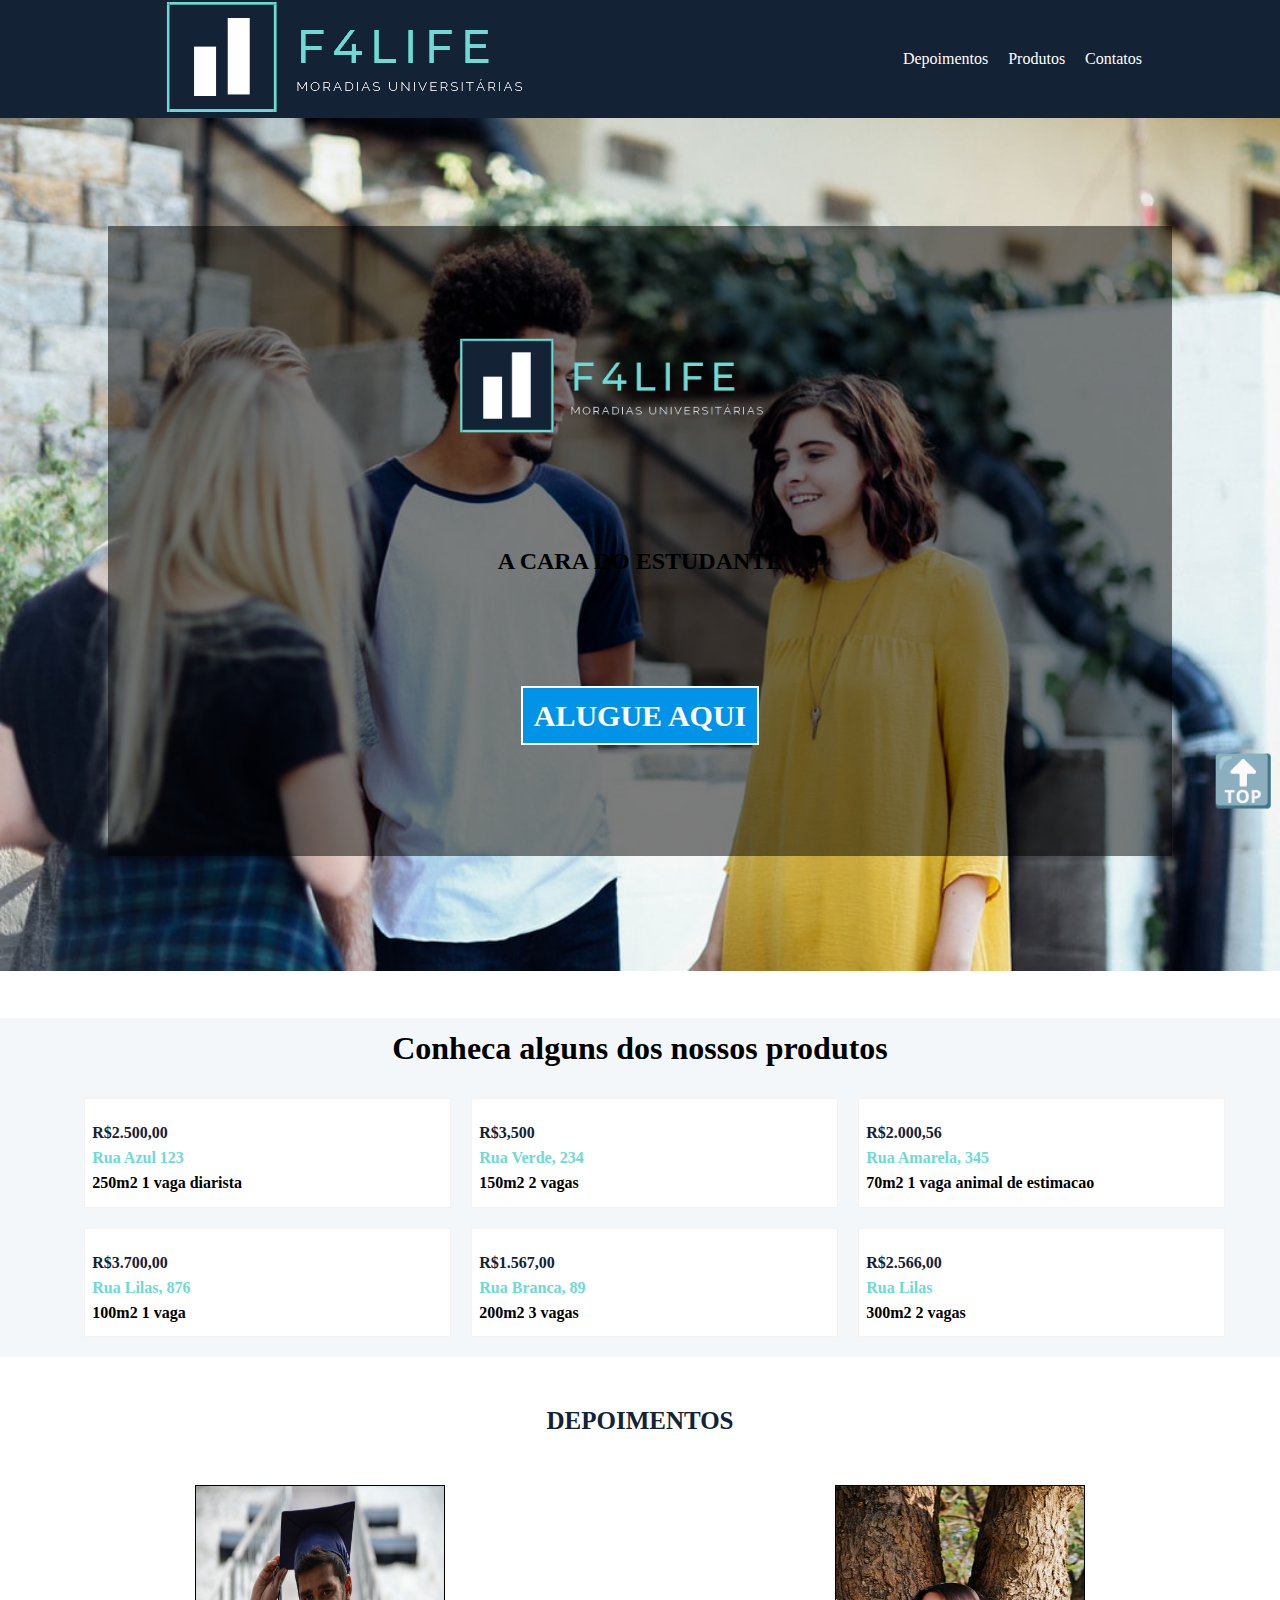
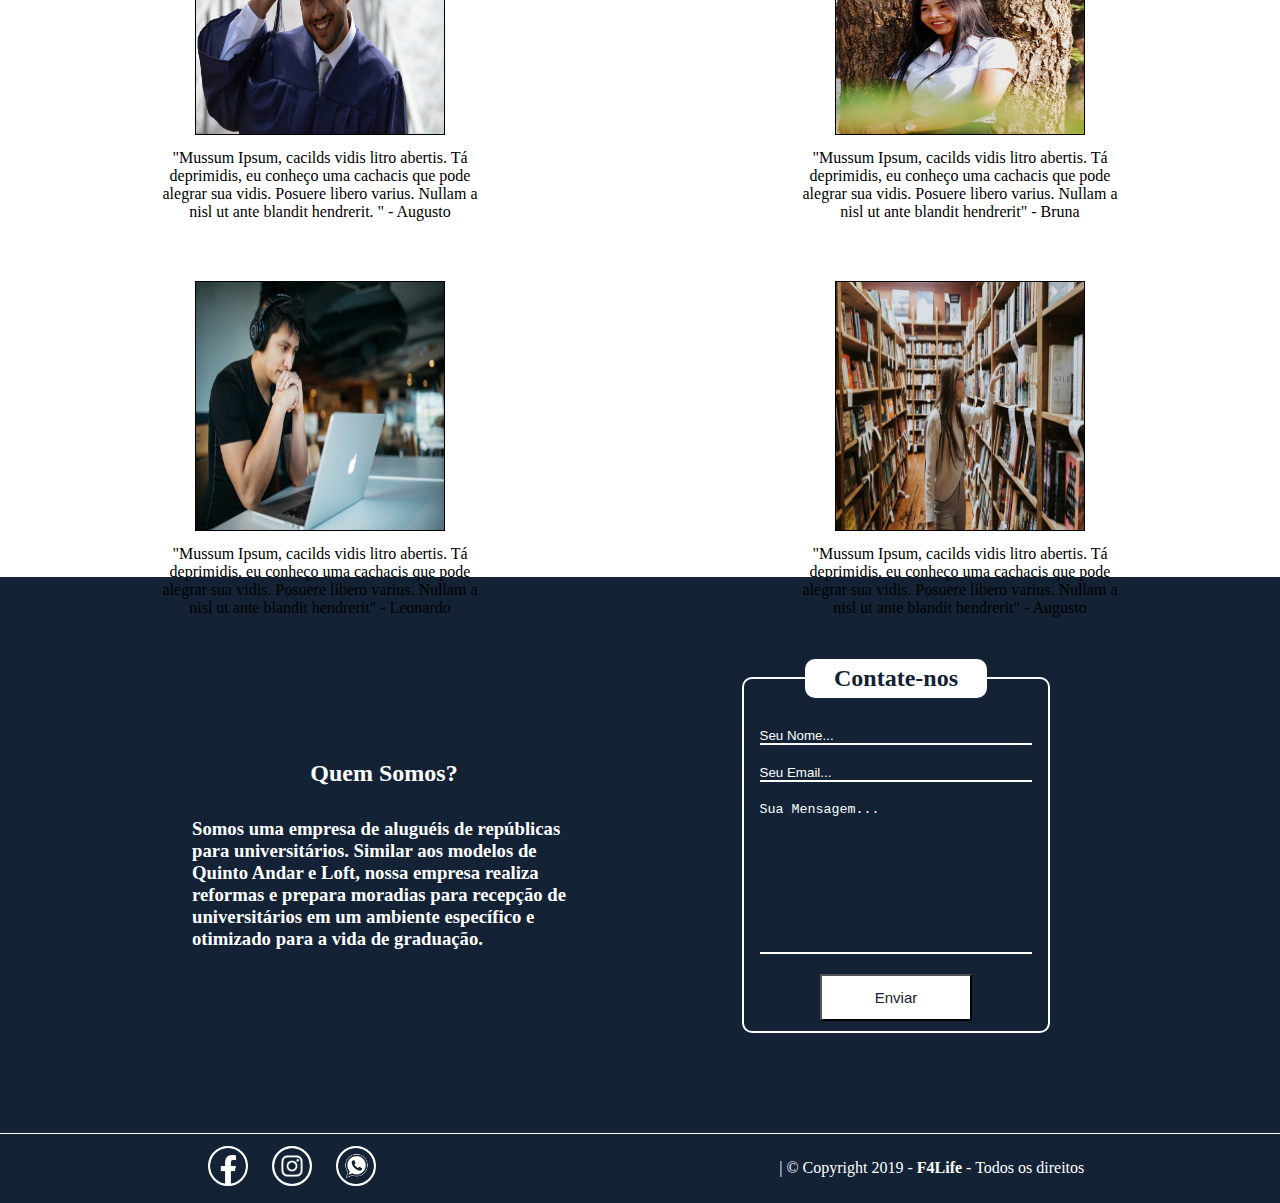
==== docs/index.html @ e47e23d2 "colocando no git pages" ====
<!DOCTYPE html>
<html lang="pt">
<head>
    <meta charset="UTF-8">
    <meta name="author" content="Augusto, Argeu, Leonardo">
    <meta name="viewport" content="width=device-width, initial-scale=1.0">
    <meta http-equiv="X-UA-Compatible" content="ie=edge">
    <link rel="stylesheet" href="style.css">
    <title>F4 Life</title>
    
</head>
<body>
    <div id="conteudo-total">
        <header>
            <nav>
                <div class="nav-logo">
                    <img src="assets/logotransparente.png" alt="">
                </div>
                <div class="nav-links">
                    <ul>
                        <li>
                            <a href="#cases-sucessos"> 
                                <p>
                                    Depoimentos
                                </p>
                            </a>
                        </li>
                        <li>
                            <a href="#produtos"> 
                                <p>
                                    Produtos
                                </p>
                            </a>
                        </li>
                        <li>
                            <a href="#contato-quemSomos"> 
                                <p>
                                    Contatos
                                </p>
                            </a>
                        </li>
                    </ul>
                </div>    
            </nav>
        </header>
        <section id="imagem-entrada">
            <div class="tela-inicial">
                <a href="/index.html">
                    <img src="assets/logotransparente.png" alt="logo" id="imgLogo">
                </a>
                <h2>A CARA DO ESTUDANTE</h2>
                <a href="/index.html" alt="button"><button class="botao-principal">alugue aqui</button></a>
            </div>
        </section>
        <main id="conteudo-main">

            <div class="wrap-produtos">
                <div id="produtos">
                    <div class="conheca-produtos">
                        <h1>
                            Conheca alguns dos nossos produtos
                        </h1>
                    </div>
                    <div class="wrap-locais">
                        <article class="container-locais">
                                <div class="img-container">
                                    <img src="https://images.unsplash.com/photo-1512917774080-9991f1c4c750?ixlib=rb-1.2.1&auto=format&fit=crop&w=600&q=80" alt="">
                                </div>
                                <div class="locais-descricao">
                                    <div class="locais-preco">
                                        <p>R$2.500,00 </p>
                                    </div>
                                    <div class="locais-endereco">
                                        <p>Rua Azul 123</p>
                                    </div>
                                    <div class="locais-detalhes">
                                        <p>250m2  1 vaga diarista</p>
                                    </div>
                                </div>
                        </article> 
                        <article class="container-locais">
                                <div class="img-container">
                                    <img src="https://images.unsplash.com/photo-1416331108676-a22ccb276e35?ixlib=rb-1.2.1&ixid=eyJhcHBfaWQiOjEyMDd9&auto=format&fit=crop&w=600&q=80" alt="">
                                </div>
                                <div class="locais-descricao">
                                    <div class="locais-preco">
                                        <p>R$3,500 </p>
                                    </div>
                                    <div class="locais-endereco">
                                        <p>Rua Verde, 234</p>
                                    </div>
                                    <div class="locais-detalhes">
                                        <p>150m2 2 vagas </p>
                                    </div>
                                </div>
                        </article>
                        <article class="container-locais">
                                <div class="img-container">
                                    <img src="https://images.unsplash.com/photo-1492889971304-ac16ab4a4a5a?ixlib=rb-1.2.1&auto=format&fit=crop&w=600&q=80" alt="">
                                </div>
                                <div class="locais-descricao">
                                    <div class="locais-preco">
                                        <p>R$2.000,56 </p>
                                    </div>
                                    <div class="locais-endereco">
                                        <p>Rua Amarela, 345</p>
                                    </div>
                                    <div class="locais-detalhes">
                                        <p>70m2 1 vaga animal de estimacao</p>
                                    </div>
                                </div>
                        </article>
                        <article class="container-locais">
                                <div class="img-container">
                                    <img src="https://images.unsplash.com/photo-1488316409850-d6f079bac8ba?ixlib=rb-1.2.1&ixid=eyJhcHBfaWQiOjEyMDd9&auto=format&fit=crop&w=600&q=80" alt="">
                                </div>
                                <div class="locais-descricao">
                                    <div class="locais-preco">
                                        <p>R$3.700,00 </p>
                                    </div>
                                    <div class="locais-endereco">
                                        <p>Rua Lilas, 876</p>
                                    </div>
                                    <div class="locais-detalhes">
                                        <p>100m2 1 vaga </p>
                                    </div>
                                </div>
                        </article>
                        <article class="container-locais">
                                <div class="img-container">
                                    <img src="https://images.unsplash.com/photo-1475855581690-80accde3ae2b?ixlib=rb-1.2.1&ixid=eyJhcHBfaWQiOjEyMDd9&auto=format&fit=crop&w=600&q=80" alt="">
                                </div>
                                <div class="locais-descricao">
                                    <div class="locais-preco">
                                        <p>R$1.567,00 </p>
                                    </div>
                                    <div class="locais-endereco">
                                        <p>Rua Branca, 89</p>
                                    </div>
                                    <div class="locais-detalhes">
                                        <p>200m2 3 vagas</p>
                                    </div>
                                </div>
                        </article>
                        <article class="container-locais">
                                <div class="img-container">
                                    <img src="https://images.unsplash.com/photo-1434082033009-b81d41d32e1c?ixlib=rb-1.2.1&ixid=eyJhcHBfaWQiOjEyMDd9&auto=format&fit=crop&w=600&q=80" alt="">
                                </div>
                                <div class="locais-descricao">
                                    <div class="locais-preco">
                                        <p>R$2.566,00 </p>
                                    </div>
                                    <div class="locais-endereco">
                                        <p>Rua Lilas</p>
                                    </div>
                                    <div class="locais-detalhes">
                                        <p>300m2 2 vagas </p>
                                    </div>
                                </div>
                        </article>     
                    </div>
                </div>
        </div>
            <div id="cases-sucessos">

            <div class="cases-em-geral">
                <h3 id="tituloCases">depoimentos</h3>
                <div class="cases-sucessos">
                    <div class="card-image">
                        <img class="cases" src="/assets/estudante-1.jpg" alt="case"></img>
                        <p>"Mussum Ipsum, cacilds vidis litro abertis. Tá deprimidis, eu conheço uma cachacis que pode alegrar sua vidis. Posuere libero varius. Nullam a nisl ut ante blandit hendrerit. " - Augusto</p>
                    </div>
                    <div class="card-image">
                        <img class="cases" src="/assets/estudante-2.jpg" alt="case"></img>
                        <p>"Mussum Ipsum, cacilds vidis litro abertis. Tá deprimidis, eu conheço uma cachacis que pode alegrar sua vidis. Posuere libero varius. Nullam a nisl ut ante blandit hendrerit" - Bruna</p>
                    </div>
                    <div class="card-image">
                        <img class="cases" src="/assets/estudante-3.jpg" alt="case"></img>
                        <p>"Mussum Ipsum, cacilds vidis litro abertis. Tá deprimidis, eu conheço uma cachacis que pode alegrar sua vidis. Posuere libero varius. Nullam a nisl ut ante blandit hendrerit" - Leonardo</p>
                    </div>
                    <div class="card-image">
                        <img class="cases" src="/assets/estudante-4.jpg" alt="case"></img>
                        <p>"Mussum Ipsum, cacilds vidis litro abertis. Tá deprimidis, eu conheço uma cachacis que pode alegrar sua vidis. Posuere libero varius. Nullam a nisl ut ante blandit hendrerit" - Augusto</p>
                    </div>
                </div>
            </div>
            <div id="contato-quemSomos">
                <div class="quem-somos">
                    <h2>Quem Somos?</h2>
                    <h3>Somos uma empresa de aluguéis de repúblicas para universitários. Similar aos modelos de Quinto Andar e Loft, nossa empresa realiza reformas e prepara moradias para recepção de universitários em um ambiente específico e otimizado para a vida de graduação.</h3>
                </div>
                <div class="contato">

                    <form action="#">  
                        <h2>Contate-nos</h2>     
                        <input type="text" name="nome" placeholder="Seu Nome..." required>
                        <input type="email" name="email" placeholder="Seu Email..." required>
                        <textarea name="mensagem" cols="30" rows="10" placeholder="Sua Mensagem..."></textarea>
                        <button class="botao-form" value="Submit">Enviar</button>
                    </form>
                </div>
            </div>
        </main>
        <footer>
            <div class="footer-rede">
                <a href="fb.com"><img src="assets/fb.png" alt="icone fb" class="icone-rede"></a>
                <a href="instagram.com"><img src="assets/instagram.png" alt="icone insta" class="icone-rede"></a>
                <a href="https://api.whatsapp.com/send?phone=5524998169141&text=Estou precisando, entre em contato comigo, por favor!"><img src="assets/whats.png" alt="icone whats" class="icone-rede"></a>
            </div>
            <p>| © Copyright 2019 - <a id="desenvolvedora-footer" href="#"> F4Life</a> - Todos os direitos</p>
        </footer>
        <a href="#"><span id="up">🔝</span></a>
    </div>    
</body>
</html>
---- docs/style.css ----
*{
    margin: 0;
    padding: 0;
    box-sizing: border-box;
}

#conteudo-total{
    display: flex;
    flex-direction: column;
}

.tela-inicial {
    background: rgb(0, 0, 0, 0.5);
    height: 70%;
    display: flex;
    flex-direction: column;
    justify-content: space-evenly;
    margin: 12vh;
}

#imagem-entrada{
    height: 100vh;
    background-image: url(/assets/background-img-universitários.jpg);
    background-repeat: no-repeat;
    background-size: 100%;
    text-align: center;
}

#imgLogo {
    width: 40%;
}

.cases-em-geral h3{
    color: rgb(19, 34, 53);
    text-decoration: none;
    font-family: "Open Sans", serif;    
    font-size: 25px;
}

.botao-principal {
    text-transform: uppercase;
    font-family: "Hammersmith One";    
    font-size: 30px;
    font-weight: 700;
    border: none;
    padding: 1%;
    cursor: pointer;
    display: inline-block;
    width: auto;
    height: auto;
    border: 2px solid white;
    background: #0093e7;
    color: white;
}

.cases-em-geral {
    background: white;
    height: 800px;
    
}

.cases-sucessos {
    display: grid;
    grid-template-columns: repeat(2, 1fr);
    grid-template-rows: repeat(2, 1fr);
    text-align: center;
    grid-row-gap: 60px;
}

#tituloCases {
    text-transform: uppercase;
    font-family: "montserrat";    
    font-size: 25px;
    font-weight: 700;
    text-align: center;
    margin: 20px;
    padding-top: 30px;
    padding-bottom: 30px;

}

.cases {
    height: 250px;
    width: 250px;
    border: 1px solid black;
}

.card-image p {
    margin-right: 25%;
    margin-left: 25%;
    margin-top: 10px;
}
header{
    background-color: rgb(19, 34, 53);
    display: flex;
    position: sticky;
    top: 0;
    z-index: 1;
    justify-content: center;
}

footer{
    border-top: 1px white solid;
    height: 70px;
    background: white;
    display: flex;
    flex-wrap: wrap;
    background-color: rgb(19, 34, 53);
    align-items: center;
    color: white;
    justify-content: space-around;
}

.icone-rede{
    width: 40px;
    border-radius: 50%;
    border: 2px solid white;
    background: white;
}

.icone-rede:hover{
    background: rgb(121.6, 214.7, 212.1);
    border: rgb(121.6, 214.7, 212.1) 2px solid;
}

.footer-rede{
    width: 15%;
    display: flex;
    justify-content: space-around;
}

#desenvolvedora-footer{
    text-decoration:none;
    color: white;
    font-weight: bold;
}

#desenvolvedora-footer:hover{
    color: rgb(121.6, 214.7, 212.1);
}

nav {
    display: flex;
    justify-content: space-between;
    width: 80%;   
}

.nav-links {
    display: flex;
    align-items: center;
}

.nav-links ul {
    list-style-type: none;
    display: flex;
}

.nav-links li {
    padding: 10px;
    color: white; 
}

.nav-links a:link, .nav-links a:visited, .nav-links a:visited  {
    color: white;
    text-decoration: none;
}

.nav-links a:hover {
    color: #6DDAD3;
}

.nav-logo img{
    width: 100%;
}

#contato-quemSomos{
    display: flex;
    background: rgb(19, 34, 53);
    justify-content: space-evenly;
    flex-wrap: wrap;
    align-items: center;
}

.contato{
    margin: 100px 0;
    margin-right: 5vw;
    width: 30%;
    color: white;
    display: flex;
    justify-content: center;

}

.quem-somos{
    margin-left: 5vw;
    width: 30%;
    color: white;
    display: flex;
    flex-direction: column;
    height: 90%;
    align-items: center;
    justify-content: start;
}

.quem-somos h2{
    margin-bottom: 8%;
}

.contato form{
    width: 80%;
    border: 2px white solid;
    border-radius: 10px;
    display: flex;
    flex-direction: column;
    align-items: center;
}

.img-container {
    overflow: hidden;
}

.wrap-locais {
    display: grid;
    width: 100%;
    grid-template-columns: 33% 33% 33%;
    padding: 20px;
    gap: 20px;
}

.locais-descricao {
    padding: 2%;
    
}

.locais-descricao p {
    padding-bottom: 2%;
    font-weight: bold;
}
.conheca-produtos {
    padding: 1%;
}

.conheca-produtos h1{
    width: 150%;
}

#produtos {
    width: 90vw;
    display: flex;
    flex-wrap: wrap;
    justify-content: center;
}

::-webkit-input-placeholder {
    color: white;
 }
 
 :-moz-placeholder { /* Firefox 18- */
    color: white;  
 }
 
 ::-moz-placeholder {  /* Firefox 19+ */
    color: white;  
 }
 
 :-ms-input-placeholder {  
    color: white;  
 }

 .contato form input, .contato form textarea{
    background: rgb(19, 34, 53);
    border: none;
    border-bottom: 2px solid white;
    margin: 10px;
    color: white;
    width: 90%;
    resize: none;
}

.contato form input:focus, .contato form textarea:focus{
    border-bottom: 2px solid rgb(121.6, 214.7, 212.1);
}

form> h2{
    background: white;
    color: rgb(19, 34, 53);
    width: 60%;
    position: relative;
    top: -20px;
    padding: 2%;
    margin: 0 auto;
    text-align: center;
    border-radius: 10px; 
}

.botao-form{
    margin: 10px;
    background: white;
    padding: 1vw;
    width: 50%;
    color: rgb(19, 34, 53);
    font-size: 15px;
}

.botao-form:hover{
    box-shadow: 1px 2px 1px rgba(244, 244, 244, 0.4);
}

#up{
    position: fixed;
    bottom: 10%;
    right: 0.5%;
    font-size: 50px;
}

@media (max-width:500px){
     .contato{
        margin: 15% 0;
        min-width: 300px;
     }

     .quem-somos{
        min-width: 300px;
        margin-top: 10%;
     }

    #up{
        opacity: 0.5;
        font-size: 30px;
        bottom: 15%;
    }

    #imgLogo {
        width: 100%;
    }

    footer{
        flex-direction: column;
    }

    .icone-rede{
        margin: 5% 10px;
    }

    .wrap-locais{
        grid-template-columns: 100%;
    }
}
.wrap-produtos {
    display: flex;
    justify-content: center;
    background-color: #F3F7FA;
}
.locais-preco p {
    color: rgb(19, 34, 53);
}

.locais-endereco p {
    color: #6DDAD3;
}

.container-locais {
    background-color: white;
    border: 1px solid rgb(243, 243, 243);
}

.container-locais:hover {
    box-shadow: 1px 2px 1px rgba(0, 0, 0, 0.3);
}
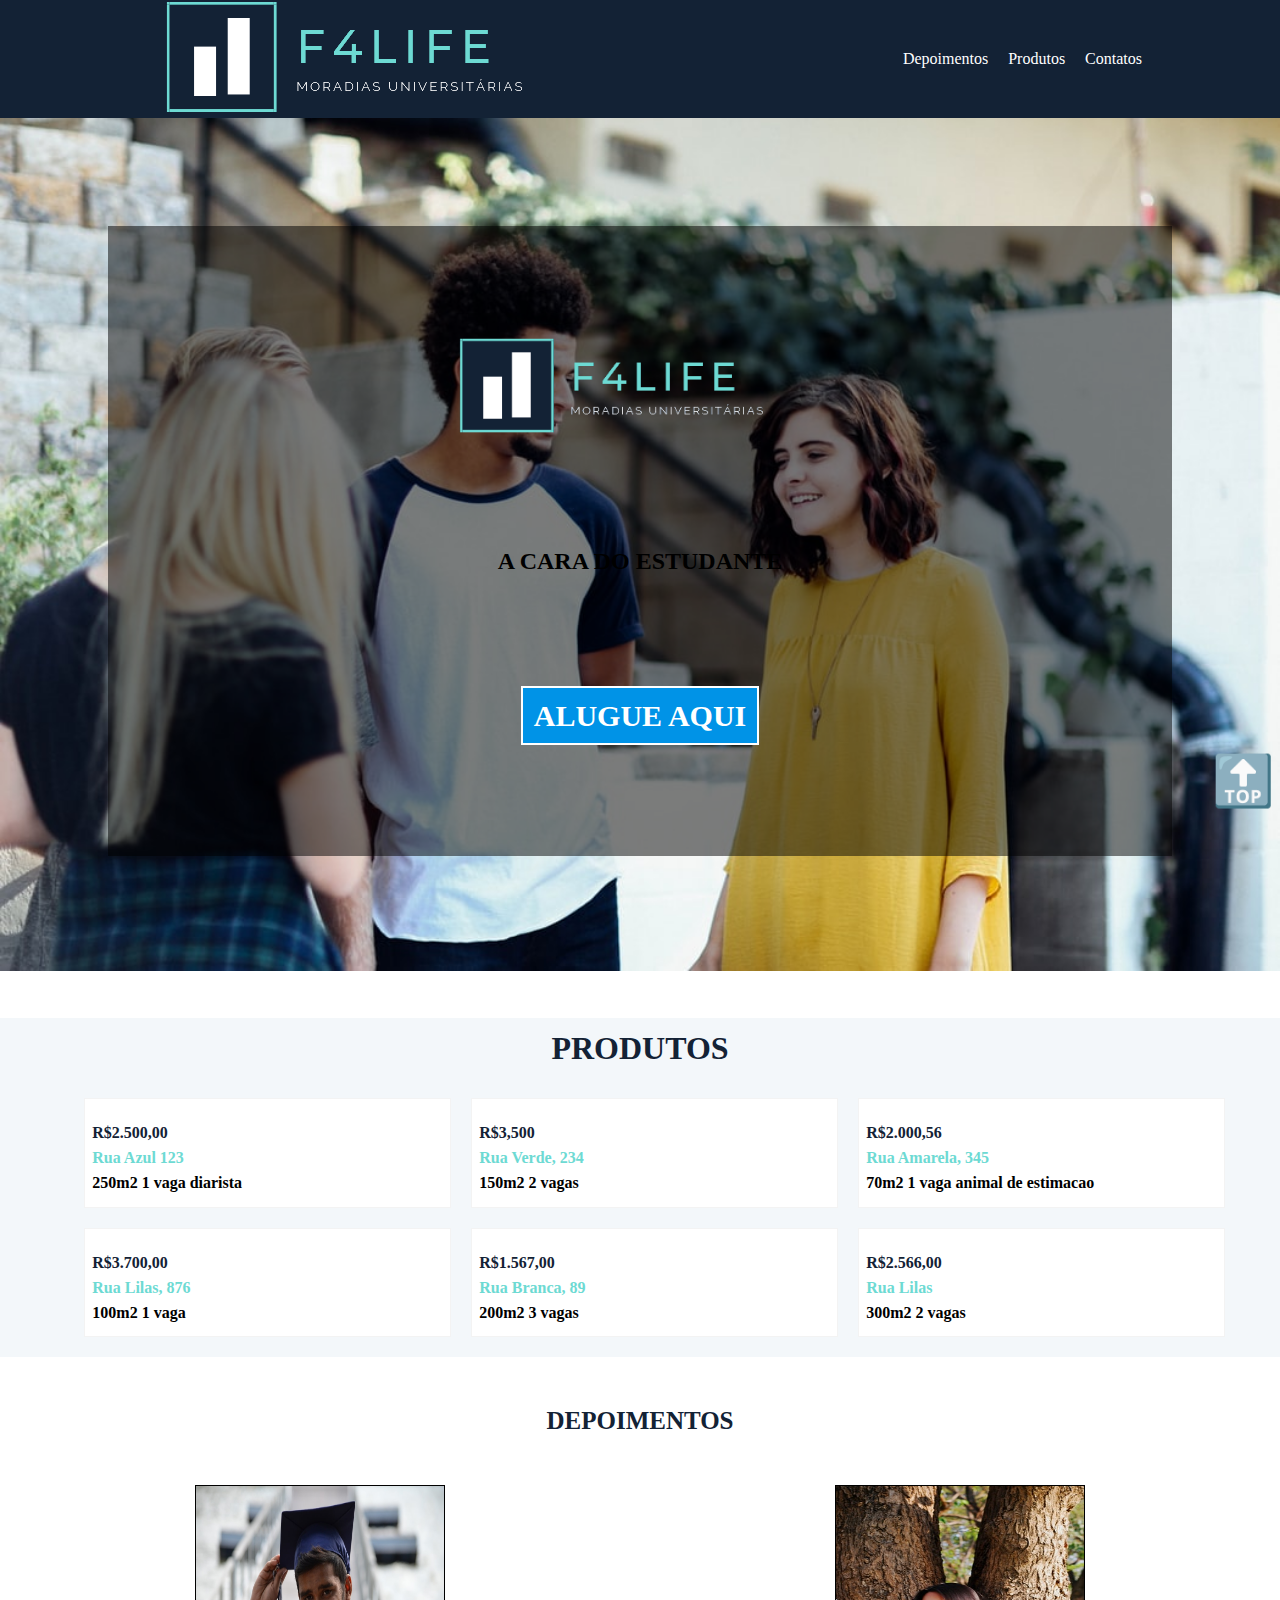
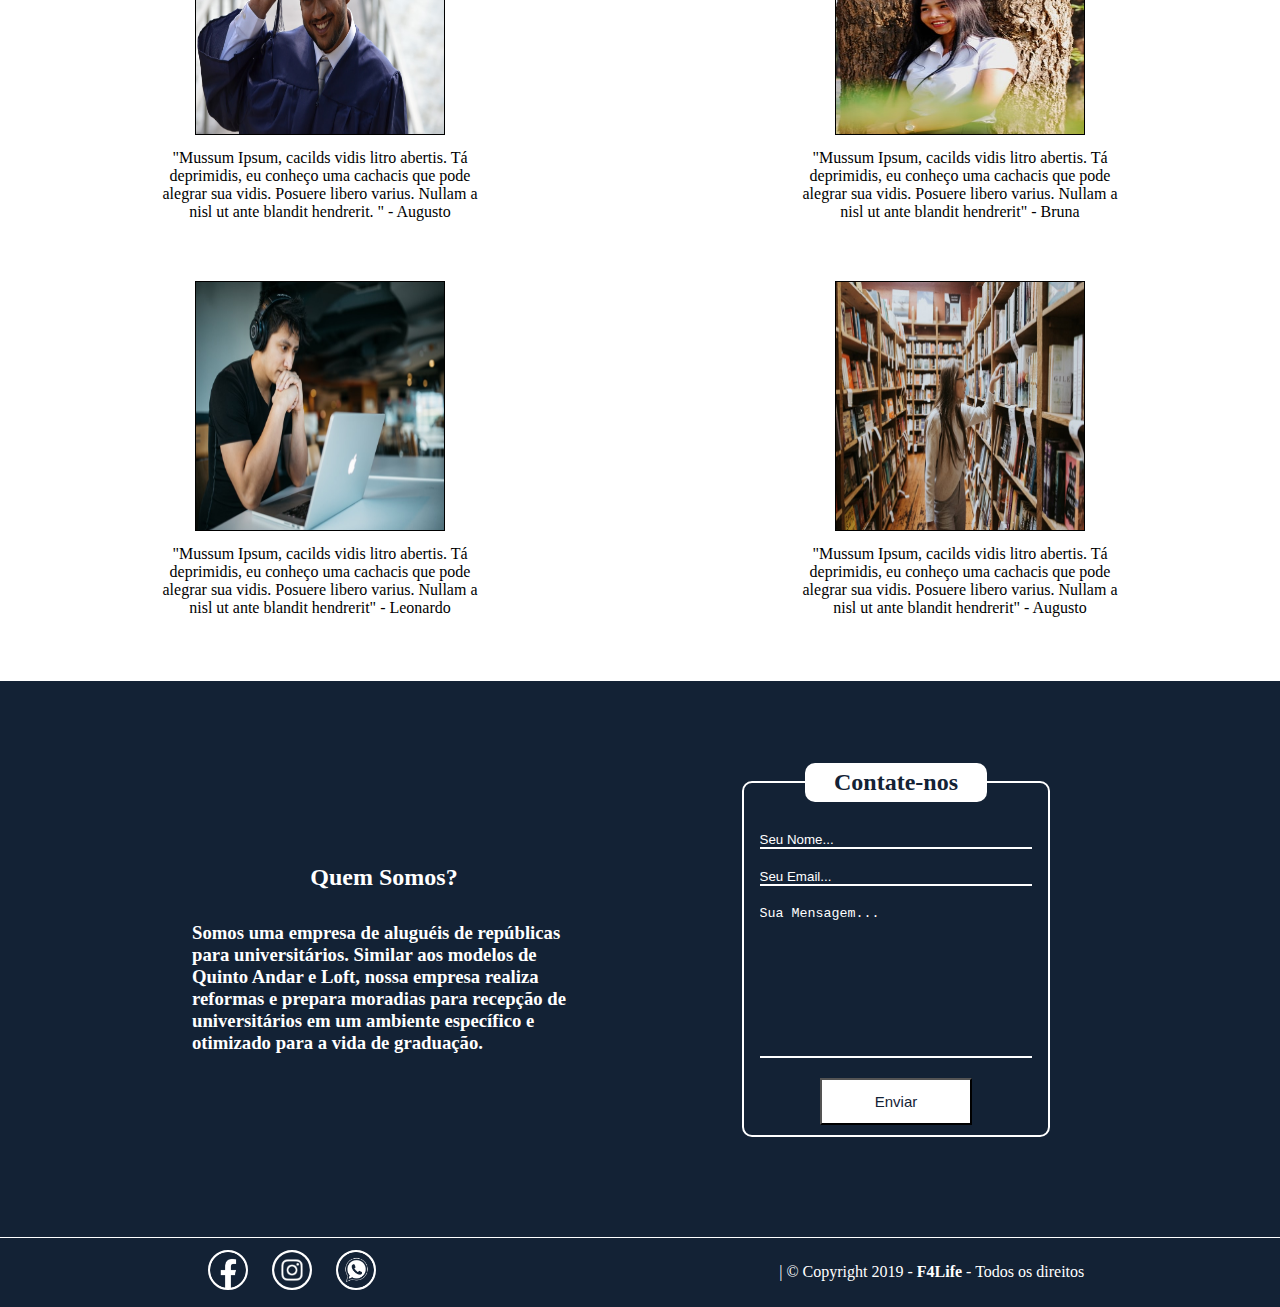
==== commit dde58223: "site finalizado e responsivo" ====
--- a/docs/index.html
+++ b/docs/index.html
@@ -57,9 +57,7 @@
             <div class="wrap-produtos">
                 <div id="produtos">
                     <div class="conheca-produtos">
-                        <h1>
-                            Conheca alguns dos nossos produtos
-                        </h1>
+                        <h1>PRODUTOS</h1>
                     </div>
                     <div class="wrap-locais">
                         <article class="container-locais">
@@ -167,19 +165,19 @@
                 <h3 id="tituloCases">depoimentos</h3>
                 <div class="cases-sucessos">
                     <div class="card-image">
-                        <img class="cases" src="/assets/estudante-1.jpg" alt="case"></img>
+                        <img class="cases" src="assets/estudante-1.jpg" alt="case">
                         <p>"Mussum Ipsum, cacilds vidis litro abertis. Tá deprimidis, eu conheço uma cachacis que pode alegrar sua vidis. Posuere libero varius. Nullam a nisl ut ante blandit hendrerit. " - Augusto</p>
                     </div>
                     <div class="card-image">
-                        <img class="cases" src="/assets/estudante-2.jpg" alt="case"></img>
+                        <img class="cases" src="assets/estudante-2.jpg" alt="case">
                         <p>"Mussum Ipsum, cacilds vidis litro abertis. Tá deprimidis, eu conheço uma cachacis que pode alegrar sua vidis. Posuere libero varius. Nullam a nisl ut ante blandit hendrerit" - Bruna</p>
                     </div>
                     <div class="card-image">
-                        <img class="cases" src="/assets/estudante-3.jpg" alt="case"></img>
+                        <img class="cases" src="assets/estudante-3.jpg" alt="case">
                         <p>"Mussum Ipsum, cacilds vidis litro abertis. Tá deprimidis, eu conheço uma cachacis que pode alegrar sua vidis. Posuere libero varius. Nullam a nisl ut ante blandit hendrerit" - Leonardo</p>
                     </div>
                     <div class="card-image">
-                        <img class="cases" src="/assets/estudante-4.jpg" alt="case"></img>
+                        <img class="cases" src="assets/estudante-4.jpg" alt="case">
                         <p>"Mussum Ipsum, cacilds vidis litro abertis. Tá deprimidis, eu conheço uma cachacis que pode alegrar sua vidis. Posuere libero varius. Nullam a nisl ut ante blandit hendrerit" - Augusto</p>
                     </div>
                 </div>
--- a/docs/style.css
+++ b/docs/style.css
@@ -19,8 +19,7 @@
 }
 
 #imagem-entrada{
-    height: 100vh;
-    background-image: url(/assets/background-img-universitários.jpg);
+    background-image: url(assets/background-img-universitários.jpg);
     background-repeat: no-repeat;
     background-size: 100%;
     text-align: center;
@@ -55,11 +54,10 @@
 
 .cases-em-geral {
     background: white;
-    height: 800px;
-    
 }
 
 .cases-sucessos {
+    margin-bottom: 5%;
     display: grid;
     grid-template-columns: repeat(2, 1fr);
     grid-template-rows: repeat(2, 1fr);
@@ -143,6 +141,7 @@
     display: flex;
     justify-content: space-between;
     width: 80%;   
+    flex-wrap: wrap;
 }
 
 .nav-links {
@@ -170,7 +169,7 @@
 }
 
 .nav-logo img{
-    width: 100%;
+    
 }
 
 #contato-quemSomos{
@@ -241,7 +240,7 @@
 }
 
 .conheca-produtos h1{
-    width: 150%;
+    color: rgb(19, 34, 53);
 }
 
 #produtos {
@@ -313,39 +312,6 @@
     font-size: 50px;
 }
 
-@media (max-width:500px){
-     .contato{
-        margin: 15% 0;
-        min-width: 300px;
-     }
-
-     .quem-somos{
-        min-width: 300px;
-        margin-top: 10%;
-     }
-
-    #up{
-        opacity: 0.5;
-        font-size: 30px;
-        bottom: 15%;
-    }
-
-    #imgLogo {
-        width: 100%;
-    }
-
-    footer{
-        flex-direction: column;
-    }
-
-    .icone-rede{
-        margin: 5% 10px;
-    }
-
-    .wrap-locais{
-        grid-template-columns: 100%;
-    }
-}
 .wrap-produtos {
     display: flex;
     justify-content: center;
@@ -367,3 +333,68 @@
 .container-locais:hover {
     box-shadow: 1px 2px 1px rgba(0, 0, 0, 0.3);
 }
+
+@media (min-width:1000px){
+    #imagem-entrada{
+        height: 100vh;
+    }
+}
+
+@media (max-width:500px){
+    .contato{
+       margin: 15% 0;
+       min-width: 300px;
+    }
+
+    .quem-somos{
+       min-width: 300px;
+       margin-top: 10%;
+    }
+
+   #up{
+       opacity: 0.5;
+       font-size: 30px;
+       bottom: 15%;
+   }
+
+   #imgLogo {
+       width: 100%;
+   }
+
+   footer{
+       flex-direction: column;
+   }
+
+   .icone-rede{
+       margin: 5% 10px;
+   }
+
+   .wrap-locais{
+       grid-template-columns: 100%;
+   }
+
+   .cases-sucessos{
+       grid-template-columns: 1fr;
+   }
+
+   .tela-inicial {
+    background: rgba(128, 27, 27, 0);
+    height: 10%;
+    display: flex;
+    flex-direction: column;
+    justify-content: space-evenly;
+    margin: 12%;
+    }
+
+    .tela-inicial h2 , .tela-inicial img{
+        display: none;
+    }
+
+    .nav-logo img{
+        width: 200px;
+    }
+    
+    .botao-principal{
+        margin-top:50%;
+    }
+}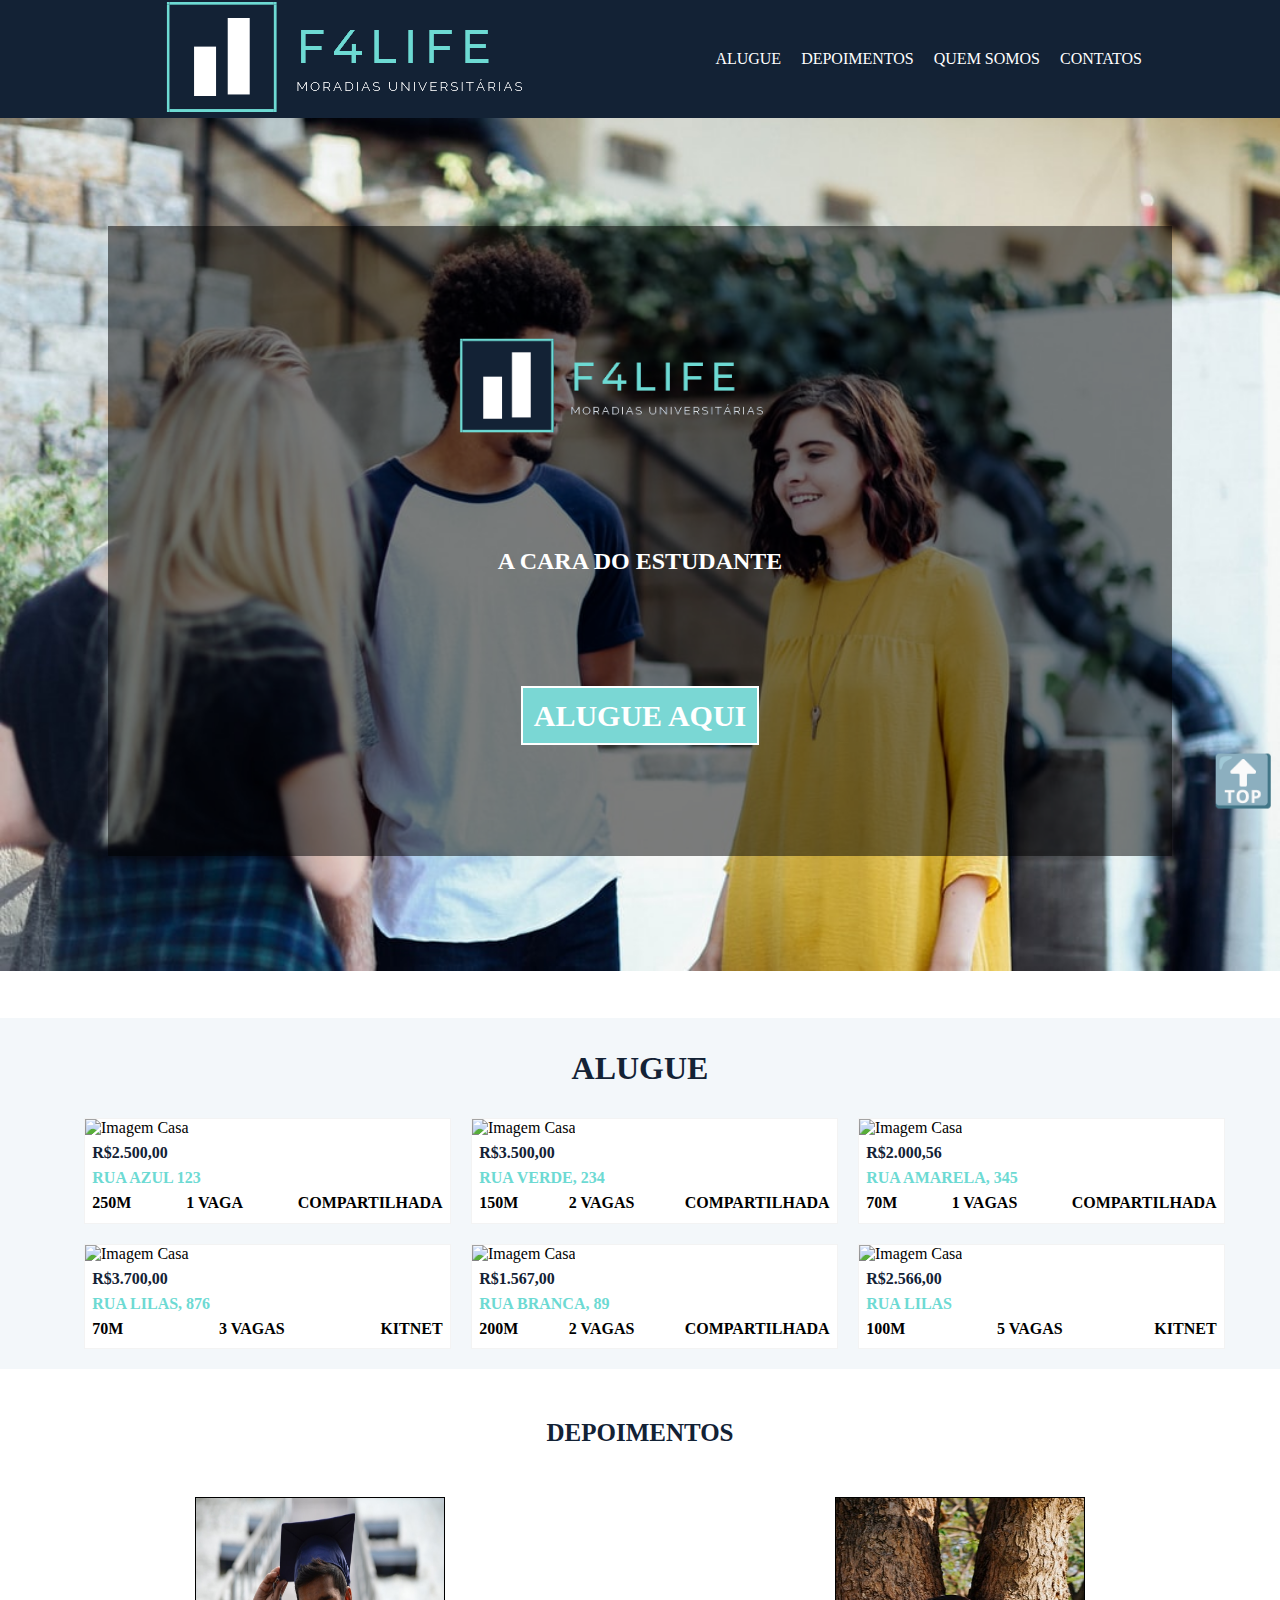
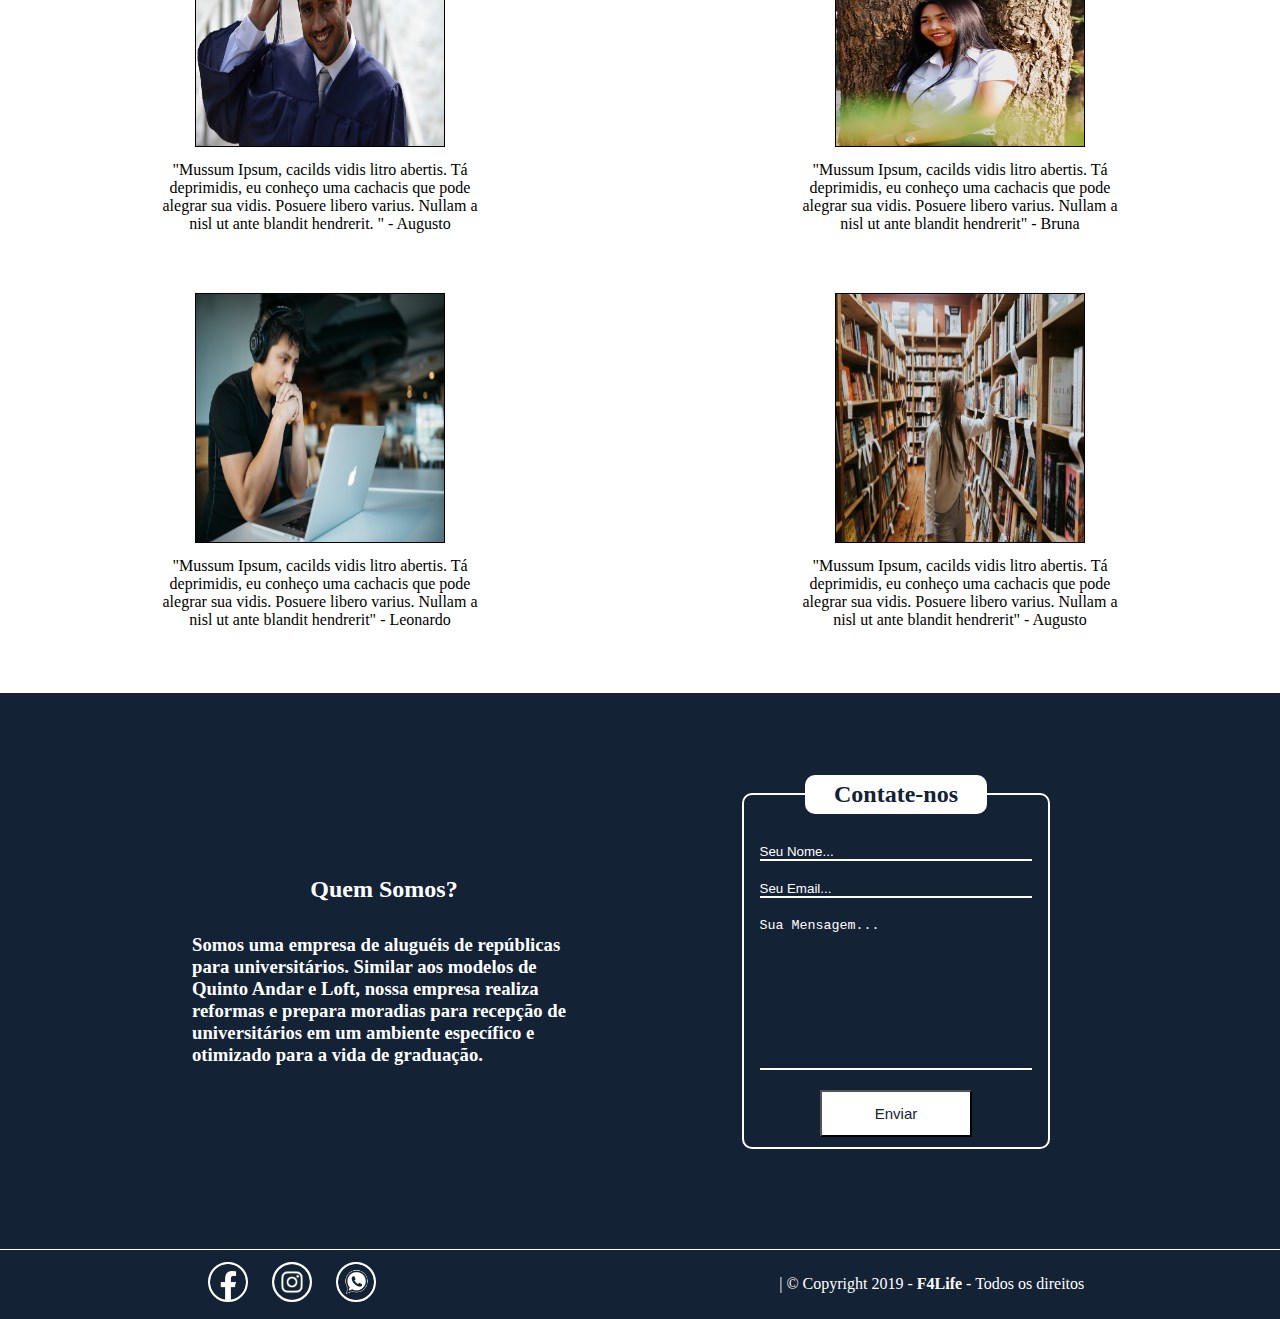
==== commit e1a6e4d2: "separei o css por areas comentadas e verifiquei a identacao" ====
--- a/docs/index.html
+++ b/docs/index.html
@@ -1,5 +1,5 @@
 <!DOCTYPE html>
-<html lang="pt">
+<html lang="pt-br">
 <head>
     <meta charset="UTF-8">
     <meta name="author" content="Augusto, Argeu, Leonardo">
@@ -7,18 +7,24 @@
     <meta http-equiv="X-UA-Compatible" content="ie=edge">
     <link rel="stylesheet" href="style.css">
     <title>F4 Life</title>
-    
 </head>
 <body>
     <div id="conteudo-total">
         <header>
             <nav>
                 <div class="nav-logo">
-                    <img src="assets/logotransparente.png" alt="">
+                    <a href="/docs/index.html"><img src="assets/logotransparente.png" alt=""></a>
                 </div>
                 <div class="nav-links">
                     <ul>
                         <li>
+                            <a href="#produtos"> 
+                                <p>
+                                    Alugue
+                                </p>
+                            </a>
+                        </li>
+                        <li>
                             <a href="#cases-sucessos"> 
                                 <p>
                                     Depoimentos
@@ -26,9 +32,9 @@
                             </a>
                         </li>
                         <li>
-                            <a href="#produtos"> 
-                                <p>
-                                    Produtos
+                            <a href="#contato-quemSomos"> 
+                                <p>
+                                    Quem Somos
                                 </p>
                             </a>
                         </li>
@@ -45,122 +51,168 @@
         </header>
         <section id="imagem-entrada">
             <div class="tela-inicial">
-                <a href="/index.html">
+                <a href="/docs/index.html">
                     <img src="assets/logotransparente.png" alt="logo" id="imgLogo">
                 </a>
                 <h2>A CARA DO ESTUDANTE</h2>
-                <a href="/index.html" alt="button"><button class="botao-principal">alugue aqui</button></a>
+                <a href="#produtos"><button class="botao-principal">alugue aqui</button></a>
             </div>
         </section>
         <main id="conteudo-main">
-
             <div class="wrap-produtos">
                 <div id="produtos">
                     <div class="conheca-produtos">
-                        <h1>PRODUTOS</h1>
+                        <h1>ALUGUE</h1>
                     </div>
                     <div class="wrap-locais">
                         <article class="container-locais">
-                                <div class="img-container">
-                                    <img src="https://images.unsplash.com/photo-1512917774080-9991f1c4c750?ixlib=rb-1.2.1&auto=format&fit=crop&w=600&q=80" alt="">
-                                </div>
-                                <div class="locais-descricao">
-                                    <div class="locais-preco">
-                                        <p>R$2.500,00 </p>
-                                    </div>
-                                    <div class="locais-endereco">
-                                        <p>Rua Azul 123</p>
-                                    </div>
-                                    <div class="locais-detalhes">
-                                        <p>250m2  1 vaga diarista</p>
-                                    </div>
-                                </div>
+                            <div class="img-container">
+                                <img src="https://images.unsplash.com/photo-1512917774080-9991f1c4c750?ixlib=rb-1.2.1&auto=format&fit=crop&w=600&q=80" alt="Imagem Casa">
+                            </div>
+                            <div class="locais-descricao">
+                                <div class="locais-preco">
+                                    <p>R$2.500,00 </p>
+                                </div>
+                                <div class="locais-endereco">
+                                    <p>Rua Azul 123</p>
+                                </div>
+                                <div class="locais-detalhes">
+                                    <div class="metragem">
+                                        <p>250m</p>
+                                    </div>
+                                    <div class="vagas">
+                                        <p>1 Vaga</p>
+                                    </div>
+                                    <div class="extras">
+                                        <p>compartilhada</p>
+                                    </div>
+                                </div>
+                            </div>
                         </article> 
                         <article class="container-locais">
-                                <div class="img-container">
-                                    <img src="https://images.unsplash.com/photo-1416331108676-a22ccb276e35?ixlib=rb-1.2.1&ixid=eyJhcHBfaWQiOjEyMDd9&auto=format&fit=crop&w=600&q=80" alt="">
-                                </div>
-                                <div class="locais-descricao">
-                                    <div class="locais-preco">
-                                        <p>R$3,500 </p>
-                                    </div>
-                                    <div class="locais-endereco">
-                                        <p>Rua Verde, 234</p>
-                                    </div>
-                                    <div class="locais-detalhes">
-                                        <p>150m2 2 vagas </p>
-                                    </div>
-                                </div>
-                        </article>
-                        <article class="container-locais">
-                                <div class="img-container">
-                                    <img src="https://images.unsplash.com/photo-1492889971304-ac16ab4a4a5a?ixlib=rb-1.2.1&auto=format&fit=crop&w=600&q=80" alt="">
-                                </div>
-                                <div class="locais-descricao">
-                                    <div class="locais-preco">
-                                        <p>R$2.000,56 </p>
-                                    </div>
-                                    <div class="locais-endereco">
-                                        <p>Rua Amarela, 345</p>
-                                    </div>
-                                    <div class="locais-detalhes">
-                                        <p>70m2 1 vaga animal de estimacao</p>
-                                    </div>
-                                </div>
-                        </article>
-                        <article class="container-locais">
-                                <div class="img-container">
-                                    <img src="https://images.unsplash.com/photo-1488316409850-d6f079bac8ba?ixlib=rb-1.2.1&ixid=eyJhcHBfaWQiOjEyMDd9&auto=format&fit=crop&w=600&q=80" alt="">
-                                </div>
-                                <div class="locais-descricao">
-                                    <div class="locais-preco">
-                                        <p>R$3.700,00 </p>
-                                    </div>
-                                    <div class="locais-endereco">
-                                        <p>Rua Lilas, 876</p>
-                                    </div>
-                                    <div class="locais-detalhes">
-                                        <p>100m2 1 vaga </p>
-                                    </div>
-                                </div>
-                        </article>
-                        <article class="container-locais">
-                                <div class="img-container">
-                                    <img src="https://images.unsplash.com/photo-1475855581690-80accde3ae2b?ixlib=rb-1.2.1&ixid=eyJhcHBfaWQiOjEyMDd9&auto=format&fit=crop&w=600&q=80" alt="">
-                                </div>
-                                <div class="locais-descricao">
-                                    <div class="locais-preco">
-                                        <p>R$1.567,00 </p>
-                                    </div>
-                                    <div class="locais-endereco">
-                                        <p>Rua Branca, 89</p>
-                                    </div>
-                                    <div class="locais-detalhes">
-                                        <p>200m2 3 vagas</p>
-                                    </div>
-                                </div>
-                        </article>
-                        <article class="container-locais">
-                                <div class="img-container">
-                                    <img src="https://images.unsplash.com/photo-1434082033009-b81d41d32e1c?ixlib=rb-1.2.1&ixid=eyJhcHBfaWQiOjEyMDd9&auto=format&fit=crop&w=600&q=80" alt="">
-                                </div>
-                                <div class="locais-descricao">
-                                    <div class="locais-preco">
-                                        <p>R$2.566,00 </p>
-                                    </div>
-                                    <div class="locais-endereco">
-                                        <p>Rua Lilas</p>
-                                    </div>
-                                    <div class="locais-detalhes">
-                                        <p>300m2 2 vagas </p>
-                                    </div>
-                                </div>
+                            <div class="img-container">
+                                <img src="https://images.unsplash.com/photo-1416331108676-a22ccb276e35?ixlib=rb-1.2.1&ixid=eyJhcHBfaWQiOjEyMDd9&auto=format&fit=crop&w=600&q=80" alt="Imagem Casa">
+                            </div>
+                            <div class="locais-descricao">
+                                <div class="locais-preco">
+                                    <p>R$3.500,00 </p>
+                                </div>
+                                <div class="locais-endereco">
+                                    <p>Rua Verde, 234</p>
+                                </div>
+                                <div class="locais-detalhes">
+                                    <div class="metragem">
+                                        <p>150m</p>
+                                    </div>
+                                    <div class="vagas">
+                                        <p>2 Vagas</p>
+                                    </div>
+                                    <div class="extras">
+                                        <p>compartilhada</p>
+                                    </div>
+                                </div>
+                            </div>
+                        </article>
+                        <article class="container-locais">
+                            <div class="img-container">
+                                <img src="https://images.unsplash.com/photo-1492889971304-ac16ab4a4a5a?ixlib=rb-1.2.1&auto=format&fit=crop&w=600&q=80" alt="Imagem Casa">
+                            </div>
+                            <div class="locais-descricao">
+                                <div class="locais-preco">
+                                    <p>R$2.000,56 </p>
+                                </div>
+                                <div class="locais-endereco">
+                                    <p>Rua Amarela, 345</p>
+                                </div>
+                                <div class="locais-detalhes">
+                                    <div class="metragem">
+                                        <p>70m</p>
+                                    </div>
+                                    <div class="vagas">
+                                        <p>1 Vagas</p>
+                                    </div>
+                                    <div class="extras">
+                                        <p>compartilhada</p>
+                                    </div>
+                                </div>
+                            </div>
+                        </article>
+                        <article class="container-locais">
+                            <div class="img-container">
+                                <img src="https://images.unsplash.com/photo-1488316409850-d6f079bac8ba?ixlib=rb-1.2.1&ixid=eyJhcHBfaWQiOjEyMDd9&auto=format&fit=crop&w=600&q=80" alt="Imagem Casa">
+                            </div>
+                            <div class="locais-descricao">
+                                <div class="locais-preco">
+                                    <p>R$3.700,00 </p>
+                                </div>
+                                <div class="locais-endereco">
+                                    <p>Rua Lilas, 876</p>
+                                </div>
+                                <div class="locais-detalhes">
+                                    <div class="metragem">
+                                        <p>70m</p>
+                                    </div>
+                                    <div class="vagas">
+                                        <p>3 Vagas</p>
+                                    </div>
+                                    <div class="extras">
+                                        <p>kitnet</p>
+                                    </div>
+                                </div>
+                            </div>
+                        </article>
+                        <article class="container-locais">
+                            <div class="img-container">
+                                <img src="https://images.unsplash.com/photo-1475855581690-80accde3ae2b?ixlib=rb-1.2.1&ixid=eyJhcHBfaWQiOjEyMDd9&auto=format&fit=crop&w=600&q=80" alt="Imagem Casa">
+                            </div>
+                            <div class="locais-descricao">
+                                <div class="locais-preco">
+                                    <p>R$1.567,00 </p>
+                                </div>
+                                <div class="locais-endereco">
+                                    <p>Rua Branca, 89</p>
+                                </div>
+                                <div class="locais-detalhes">
+                                    <div class="metragem">
+                                        <p>200m</p>
+                                    </div>
+                                    <div class="vagas">
+                                        <p>2 Vagas</p>
+                                    </div>
+                                    <div class="extras">
+                                        <p>compartilhada</p>
+                                    </div>
+                                </div>
+                            </div>
+                        </article>
+                        <article class="container-locais">
+                            <div class="img-container">
+                                <img src="https://images.unsplash.com/photo-1434082033009-b81d41d32e1c?ixlib=rb-1.2.1&ixid=eyJhcHBfaWQiOjEyMDd9&auto=format&fit=crop&w=600&q=80" alt="Imagem Casa">
+                            </div>
+                            <div class="locais-descricao">
+                                <div class="locais-preco">
+                                    <p>R$2.566,00 </p>
+                                </div>
+                                <div class="locais-endereco">
+                                    <p>Rua Lilas</p>
+                                </div>
+                                <div class="locais-detalhes">
+                                    <div class="metragem">
+                                        <p>100m</p>
+                                    </div>
+                                    <div class="vagas">
+                                        <p>5 Vagas</p>
+                                    </div>
+                                    <div class="extras">
+                                        <p>kitnet</p>
+                                    </div>
+                                </div>
+                            </div>
                         </article>     
                     </div>
                 </div>
-        </div>
+            </div>
             <div id="cases-sucessos">
-
             <div class="cases-em-geral">
                 <h3 id="tituloCases">depoimentos</h3>
                 <div class="cases-sucessos">
@@ -188,7 +240,6 @@
                     <h3>Somos uma empresa de aluguéis de repúblicas para universitários. Similar aos modelos de Quinto Andar e Loft, nossa empresa realiza reformas e prepara moradias para recepção de universitários em um ambiente específico e otimizado para a vida de graduação.</h3>
                 </div>
                 <div class="contato">
-
                     <form action="#">  
                         <h2>Contate-nos</h2>     
                         <input type="text" name="nome" placeholder="Seu Nome..." required>
@@ -201,8 +252,8 @@
         </main>
         <footer>
             <div class="footer-rede">
-                <a href="fb.com"><img src="assets/fb.png" alt="icone fb" class="icone-rede"></a>
-                <a href="instagram.com"><img src="assets/instagram.png" alt="icone insta" class="icone-rede"></a>
+                <a href="http://facebook.com"><img src="assets/fb.png" alt="icone fb" class="icone-rede"></a>
+                <a href="http://instagram.com"><img src="assets/instagram.png" alt="icone insta" class="icone-rede"></a>
                 <a href="https://api.whatsapp.com/send?phone=5524998169141&text=Estou precisando, entre em contato comigo, por favor!"><img src="assets/whats.png" alt="icone whats" class="icone-rede"></a>
             </div>
             <p>| © Copyright 2019 - <a id="desenvolvedora-footer" href="#"> F4Life</a> - Todos os direitos</p>
--- a/docs/style.css
+++ b/docs/style.css
@@ -1,14 +1,68 @@
+/* geral */
 *{
     margin: 0;
     padding: 0;
     box-sizing: border-box;
 }
 
-#conteudo-total{
+/* header */
+#imgLogo {
+    width: 40%;
+}
+
+header {
+    background-color: rgb(19, 34, 53);
+    display: flex;
+    position: sticky;
+    top: 0;
+    z-index: 1;
+    justify-content: center;
+}
+
+nav {
+    display: flex;
+    justify-content: space-between;
+    width: 80%;   
+    flex-wrap: wrap;
+}
+
+.nav-links {
+    display: flex;
+    align-items: center;
+}
+
+.nav-links ul {
+    list-style-type: none;
+    display: flex;
+}
+
+.nav-links li {
+    padding: 10px;
+    color: white; 
+}
+
+.nav-links a:link, .nav-links a:active, .nav-links a:visited {
+    color: white;
+    text-decoration: none;
+}
+
+.nav-links a:hover {
+    color: #6DDAD3;
+}
+
+#conteudo-total {
     display: flex;
     flex-direction: column;
 }
 
+#up{
+    position: fixed;
+    bottom: 10%;
+    right: 0.5%;
+    font-size: 50px;
+}
+
+/* tela inicial */
 .tela-inicial {
     background: rgb(0, 0, 0, 0.5);
     height: 70%;
@@ -18,22 +72,15 @@
     margin: 12vh;
 }
 
-#imagem-entrada{
+.tela-inicial h2 {
+    color: white;
+}
+
+#imagem-entrada {
     background-image: url(assets/background-img-universitários.jpg);
     background-repeat: no-repeat;
     background-size: 100%;
     text-align: center;
-}
-
-#imgLogo {
-    width: 40%;
-}
-
-.cases-em-geral h3{
-    color: rgb(19, 34, 53);
-    text-decoration: none;
-    font-family: "Open Sans", serif;    
-    font-size: 25px;
 }
 
 .botao-principal {
@@ -48,8 +95,87 @@
     width: auto;
     height: auto;
     border: 2px solid white;
-    background: #0093e7;
-    color: white;
+    background: rgb(121.6, 214.7, 212.1);
+    color: white;
+}
+
+/* produtos */
+.img-container {
+    overflow: hidden;
+}
+
+.wrap-locais {
+    display: grid;
+    width: 100%;
+    grid-template-columns: 33% 33% 33%;
+    padding: 20px;
+    gap: 20px;
+}
+
+.locais-descricao {
+    padding: 2%;
+}
+
+.locais-descricao p {
+    padding-bottom: 2%;
+    font-weight: bold;
+}
+
+.conheca-produtos {
+    padding: 1%;
+}
+
+.conheca-produtos h1 {
+    color: rgb(19, 34, 53);
+    margin-top: 20px;
+}
+
+li p, .locais-descricao p {
+    text-transform: uppercase;
+}
+
+#produtos {
+    width: 90vw;
+    display: flex;
+    flex-wrap: wrap;
+    justify-content: center;
+}
+
+.wrap-produtos {
+    display: flex;
+    justify-content: center;
+    background-color: #F3F7FA;
+}
+
+.locais-preco p {
+    color: rgb(19, 34, 53);
+}
+
+.locais-endereco p {
+    color: #6DDAD3;
+}
+
+.container-locais {
+    background-color: white;
+    border: 1px solid rgb(243, 243, 243);
+}
+
+.container-locais:hover {
+    box-shadow: 1px 2px 1px rgba(0, 0, 0, 0.3);
+    transform: translateY(-7px);
+}
+
+.locais-detalhes {
+    display: flex;
+    justify-content: space-between;
+}
+
+/* depoimentos */
+.cases-em-geral h3 {
+    color: rgb(19, 34, 53);
+    text-decoration: none;
+    font-family: "Open Sans", serif;    
+    font-size: 25px;
 }
 
 .cases-em-geral {
@@ -74,13 +200,13 @@
     margin: 20px;
     padding-top: 30px;
     padding-bottom: 30px;
-
 }
 
 .cases {
     height: 250px;
     width: 250px;
     border: 1px solid black;
+    text-align: justify;
 }
 
 .card-image p {
@@ -88,91 +214,9 @@
     margin-left: 25%;
     margin-top: 10px;
 }
-header{
-    background-color: rgb(19, 34, 53);
-    display: flex;
-    position: sticky;
-    top: 0;
-    z-index: 1;
-    justify-content: center;
-}
-
-footer{
-    border-top: 1px white solid;
-    height: 70px;
-    background: white;
-    display: flex;
-    flex-wrap: wrap;
-    background-color: rgb(19, 34, 53);
-    align-items: center;
-    color: white;
-    justify-content: space-around;
-}
-
-.icone-rede{
-    width: 40px;
-    border-radius: 50%;
-    border: 2px solid white;
-    background: white;
-}
-
-.icone-rede:hover{
-    background: rgb(121.6, 214.7, 212.1);
-    border: rgb(121.6, 214.7, 212.1) 2px solid;
-}
-
-.footer-rede{
-    width: 15%;
-    display: flex;
-    justify-content: space-around;
-}
-
-#desenvolvedora-footer{
-    text-decoration:none;
-    color: white;
-    font-weight: bold;
-}
-
-#desenvolvedora-footer:hover{
-    color: rgb(121.6, 214.7, 212.1);
-}
-
-nav {
-    display: flex;
-    justify-content: space-between;
-    width: 80%;   
-    flex-wrap: wrap;
-}
-
-.nav-links {
-    display: flex;
-    align-items: center;
-}
-
-.nav-links ul {
-    list-style-type: none;
-    display: flex;
-}
-
-.nav-links li {
-    padding: 10px;
-    color: white; 
-}
-
-.nav-links a:link, .nav-links a:visited, .nav-links a:visited  {
-    color: white;
-    text-decoration: none;
-}
-
-.nav-links a:hover {
-    color: #6DDAD3;
-}
-
-.nav-logo img{
-    
-}
-
-#contato-quemSomos{
+
+/* contatos-Quem Somos */
+#contato-quemSomos {
     display: flex;
     background: rgb(19, 34, 53);
     justify-content: space-evenly;
@@ -180,7 +224,7 @@
     align-items: center;
 }
 
-.contato{
+.contato {
     margin: 100px 0;
     margin-right: 5vw;
     width: 30%;
@@ -190,7 +234,7 @@
 
 }
 
-.quem-somos{
+.quem-somos {
     margin-left: 5vw;
     width: 30%;
     color: white;
@@ -201,11 +245,11 @@
     justify-content: start;
 }
 
-.quem-somos h2{
+.quem-somos h2 {
     margin-bottom: 8%;
 }
 
-.contato form{
+.contato form {
     width: 80%;
     border: 2px white solid;
     border-radius: 10px;
@@ -214,59 +258,23 @@
     align-items: center;
 }
 
-.img-container {
-    overflow: hidden;
-}
-
-.wrap-locais {
-    display: grid;
-    width: 100%;
-    grid-template-columns: 33% 33% 33%;
-    padding: 20px;
-    gap: 20px;
-}
-
-.locais-descricao {
-    padding: 2%;
-    
-}
-
-.locais-descricao p {
-    padding-bottom: 2%;
-    font-weight: bold;
-}
-.conheca-produtos {
-    padding: 1%;
-}
-
-.conheca-produtos h1{
-    color: rgb(19, 34, 53);
-}
-
-#produtos {
-    width: 90vw;
-    display: flex;
-    flex-wrap: wrap;
-    justify-content: center;
-}
-
 ::-webkit-input-placeholder {
     color: white;
- }
- 
- :-moz-placeholder { /* Firefox 18- */
+}
+
+:-moz-placeholder { /* Firefox 18- */
     color: white;  
- }
- 
- ::-moz-placeholder {  /* Firefox 19+ */
+}
+
+::-moz-placeholder {  /* Firefox 19+ */
     color: white;  
- }
- 
- :-ms-input-placeholder {  
+}
+
+:-ms-input-placeholder {  
     color: white;  
- }
-
- .contato form input, .contato form textarea{
+}
+
+.contato form input, .contato form textarea {
     background: rgb(19, 34, 53);
     border: none;
     border-bottom: 2px solid white;
@@ -276,11 +284,11 @@
     resize: none;
 }
 
-.contato form input:focus, .contato form textarea:focus{
+.contato form input:focus, .contato form textarea:focus {
     border-bottom: 2px solid rgb(121.6, 214.7, 212.1);
 }
 
-form> h2{
+form> h2 {
     background: white;
     color: rgb(19, 34, 53);
     width: 60%;
@@ -292,7 +300,7 @@
     border-radius: 10px; 
 }
 
-.botao-form{
+.botao-form {
     margin: 10px;
     background: white;
     padding: 1vw;
@@ -301,57 +309,71 @@
     font-size: 15px;
 }
 
-.botao-form:hover{
+.botao-form:hover {
     box-shadow: 1px 2px 1px rgba(244, 244, 244, 0.4);
 }
 
-#up{
-    position: fixed;
-    bottom: 10%;
-    right: 0.5%;
-    font-size: 50px;
-}
-
-.wrap-produtos {
-    display: flex;
-    justify-content: center;
-    background-color: #F3F7FA;
-}
-.locais-preco p {
-    color: rgb(19, 34, 53);
-}
-
-.locais-endereco p {
-    color: #6DDAD3;
-}
-
-.container-locais {
-    background-color: white;
-    border: 1px solid rgb(243, 243, 243);
-}
-
-.container-locais:hover {
-    box-shadow: 1px 2px 1px rgba(0, 0, 0, 0.3);
-}
-
-@media (min-width:1000px){
+/* footer */
+footer {
+    border-top: 1px white solid;
+    height: 70px;
+    background: white;
+    display: flex;
+    flex-wrap: wrap;
+    background-color: rgb(19, 34, 53);
+    align-items: center;
+    color: white;
+    justify-content: space-around;
+}
+
+.icone-rede {
+    width: 40px;
+    border-radius: 50%;
+    border: 2px solid white;
+    background: white;
+}
+
+.icone-rede:hover {
+    background: rgb(121.6, 214.7, 212.1);
+    border: rgb(121.6, 214.7, 212.1) 2px solid;
+}
+
+.footer-rede {
+    width: 15%;
+    display: flex;
+    justify-content: space-around;
+}
+
+#desenvolvedora-footer {
+    text-decoration:none;
+    color: white;
+    font-weight: bold;
+}
+
+#desenvolvedora-footer:hover {
+    color: rgb(121.6, 214.7, 212.1);
+}
+
+
+/* responsividade */
+@media (min-width:1000px) {
     #imagem-entrada{
         height: 100vh;
     }
 }
 
-@media (max-width:500px){
+@media (max-width:500px) {
     .contato{
        margin: 15% 0;
        min-width: 300px;
     }
 
-    .quem-somos{
+    .quem-somos {
        min-width: 300px;
        margin-top: 10%;
     }
 
-   #up{
+   #up {
        opacity: 0.5;
        font-size: 30px;
        bottom: 15%;
@@ -361,19 +383,19 @@
        width: 100%;
    }
 
-   footer{
+   footer {
        flex-direction: column;
    }
 
-   .icone-rede{
+   .icone-rede {
        margin: 5% 10px;
    }
 
-   .wrap-locais{
+   .wrap-locais {
        grid-template-columns: 100%;
    }
 
-   .cases-sucessos{
+   .cases-sucessos {
        grid-template-columns: 1fr;
    }
 
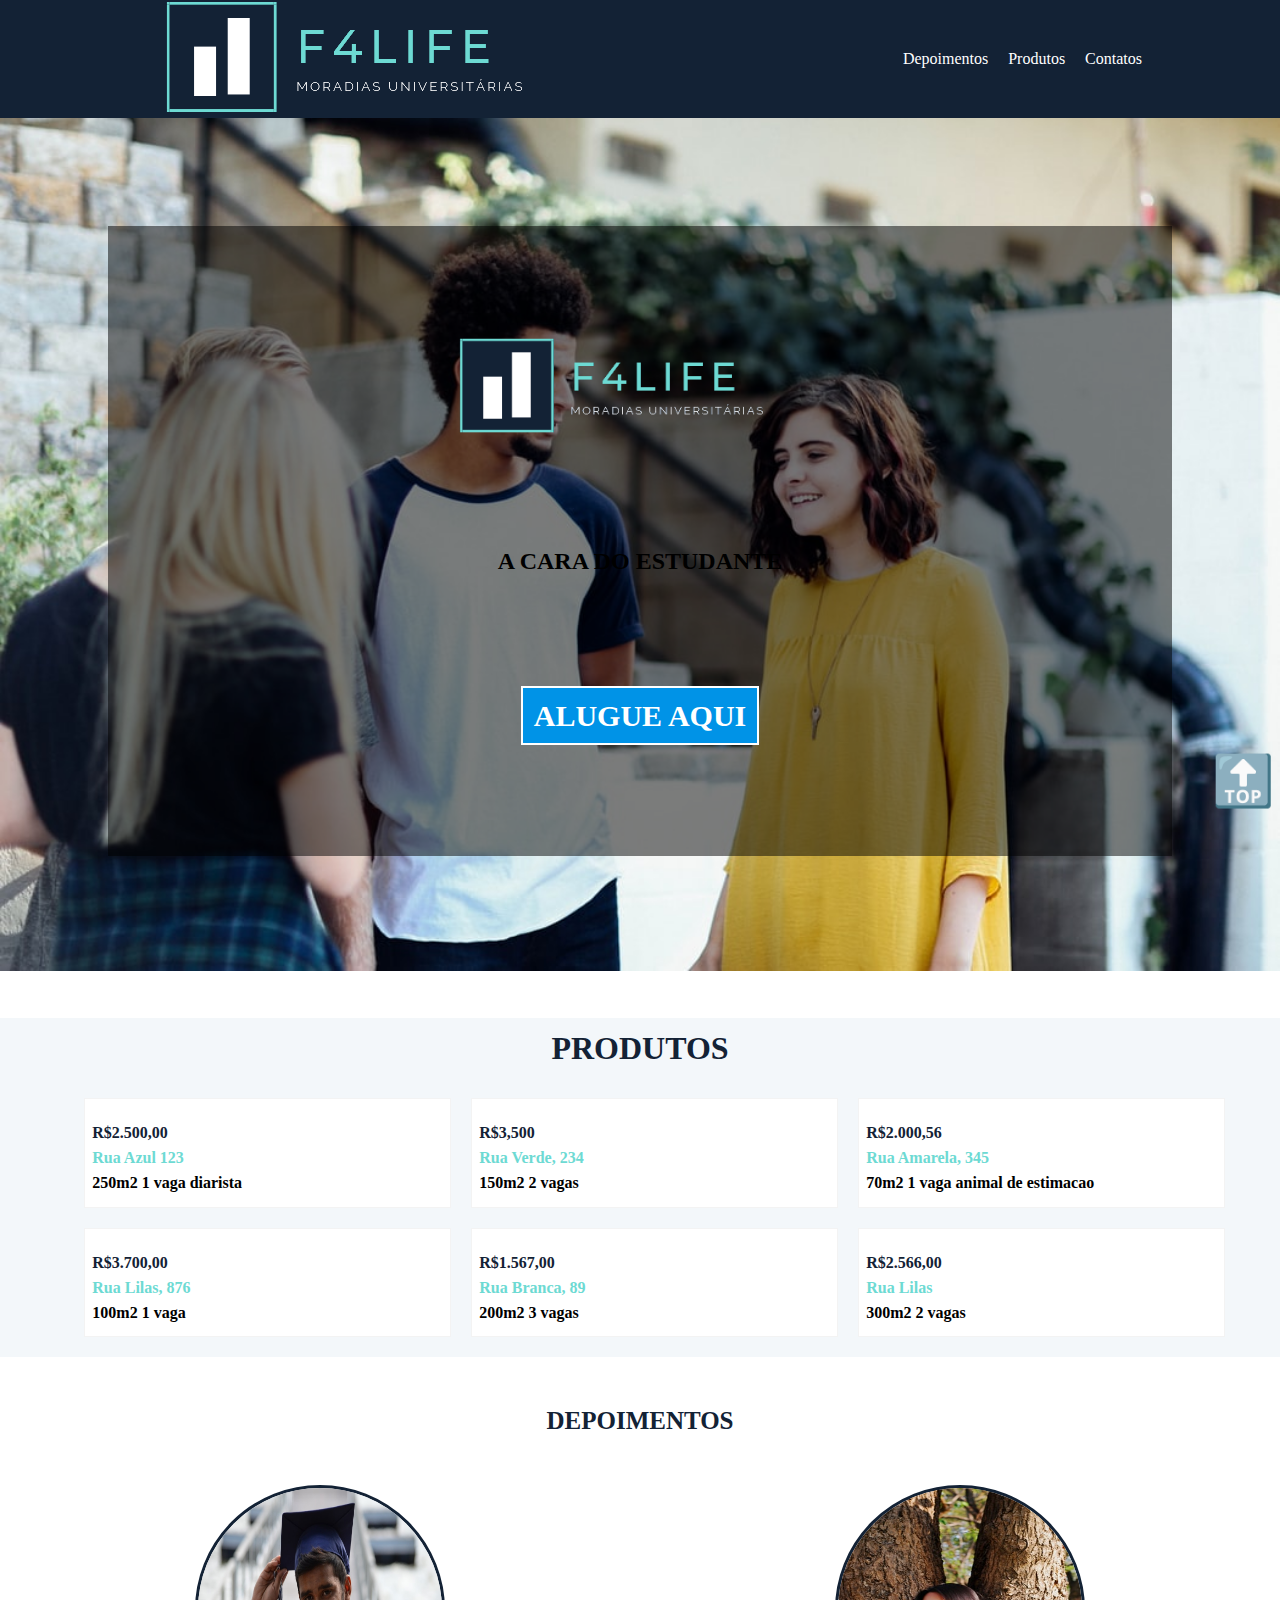
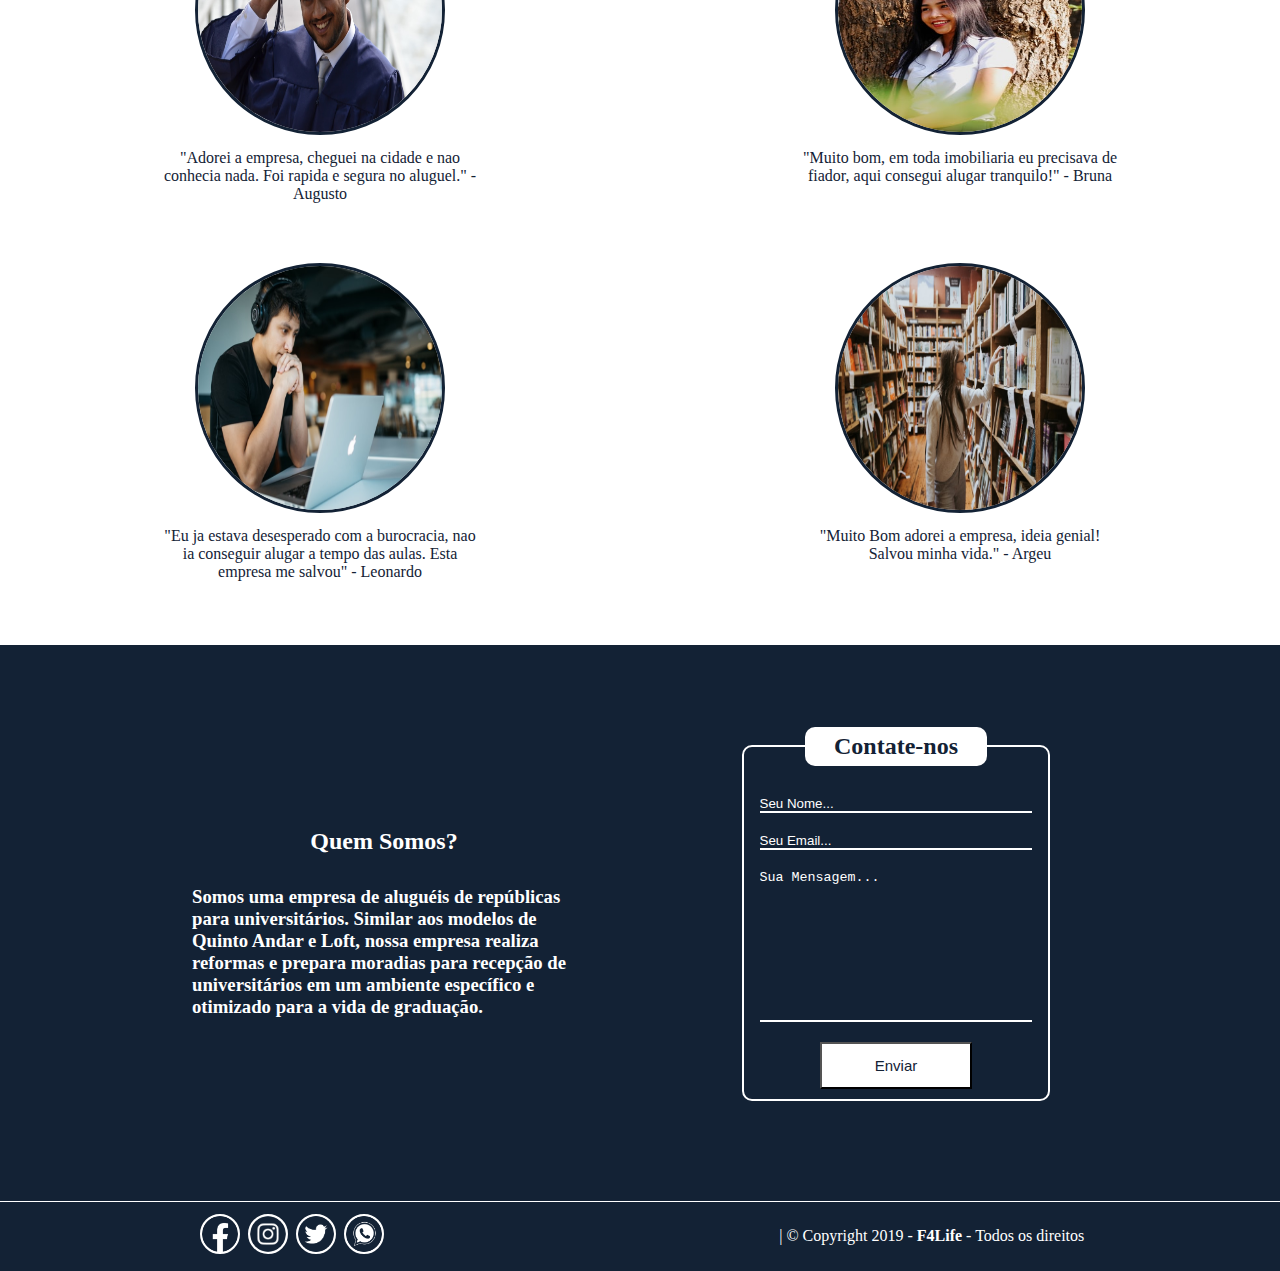
==== commit b66330d7: "Adicionei o botao do twitter, alterei as cores na parte do Argeu para as do nosso app. e mudei para " ====
--- a/docs/index.html
+++ b/docs/index.html
@@ -1,5 +1,5 @@
 <!DOCTYPE html>
-<html lang="pt-br">
+<html lang="pt">
 <head>
     <meta charset="UTF-8">
     <meta name="author" content="Augusto, Argeu, Leonardo">
@@ -7,23 +7,17 @@
     <meta http-equiv="X-UA-Compatible" content="ie=edge">
     <link rel="stylesheet" href="style.css">
     <title>F4 Life</title>
+    
 </head>
 <body>
     <div id="conteudo-total">
         <header>
             <nav>
                 <div class="nav-logo">
-                    <a href="/docs/index.html"><img src="assets/logotransparente.png" alt=""></a>
+                    <img src="assets/logotransparente.png" alt="">
                 </div>
                 <div class="nav-links">
                     <ul>
-                        <li>
-                            <a href="#produtos"> 
-                                <p>
-                                    Alugue
-                                </p>
-                            </a>
-                        </li>
                         <li>
                             <a href="#cases-sucessos"> 
                                 <p>
@@ -32,9 +26,9 @@
                             </a>
                         </li>
                         <li>
-                            <a href="#contato-quemSomos"> 
+                            <a href="#produtos"> 
                                 <p>
-                                    Quem Somos
+                                    Produtos
                                 </p>
                             </a>
                         </li>
@@ -51,186 +45,140 @@
         </header>
         <section id="imagem-entrada">
             <div class="tela-inicial">
-                <a href="/docs/index.html">
+                <a href="/index.html">
                     <img src="assets/logotransparente.png" alt="logo" id="imgLogo">
                 </a>
                 <h2>A CARA DO ESTUDANTE</h2>
-                <a href="#produtos"><button class="botao-principal">alugue aqui</button></a>
+                <a href="/index.html" alt="button"><button class="botao-principal">alugue aqui</button></a>
             </div>
         </section>
         <main id="conteudo-main">
+
             <div class="wrap-produtos">
                 <div id="produtos">
                     <div class="conheca-produtos">
-                        <h1>ALUGUE</h1>
+                        <h1>PRODUTOS</h1>
                     </div>
                     <div class="wrap-locais">
                         <article class="container-locais">
-                            <div class="img-container">
-                                <img src="https://images.unsplash.com/photo-1512917774080-9991f1c4c750?ixlib=rb-1.2.1&auto=format&fit=crop&w=600&q=80" alt="Imagem Casa">
-                            </div>
-                            <div class="locais-descricao">
-                                <div class="locais-preco">
-                                    <p>R$2.500,00 </p>
-                                </div>
-                                <div class="locais-endereco">
-                                    <p>Rua Azul 123</p>
-                                </div>
-                                <div class="locais-detalhes">
-                                    <div class="metragem">
-                                        <p>250m</p>
-                                    </div>
-                                    <div class="vagas">
-                                        <p>1 Vaga</p>
-                                    </div>
-                                    <div class="extras">
-                                        <p>compartilhada</p>
-                                    </div>
-                                </div>
-                            </div>
+                                <div class="img-container">
+                                    <img src="https://images.unsplash.com/photo-1512917774080-9991f1c4c750?ixlib=rb-1.2.1&auto=format&fit=crop&w=600&q=80" alt="">
+                                </div>
+                                <div class="locais-descricao">
+                                    <div class="locais-preco">
+                                        <p>R$2.500,00 </p>
+                                    </div>
+                                    <div class="locais-endereco">
+                                        <p>Rua Azul 123</p>
+                                    </div>
+                                    <div class="locais-detalhes">
+                                        <p>250m2  1 vaga diarista</p>
+                                    </div>
+                                </div>
                         </article> 
                         <article class="container-locais">
-                            <div class="img-container">
-                                <img src="https://images.unsplash.com/photo-1416331108676-a22ccb276e35?ixlib=rb-1.2.1&ixid=eyJhcHBfaWQiOjEyMDd9&auto=format&fit=crop&w=600&q=80" alt="Imagem Casa">
-                            </div>
-                            <div class="locais-descricao">
-                                <div class="locais-preco">
-                                    <p>R$3.500,00 </p>
-                                </div>
-                                <div class="locais-endereco">
-                                    <p>Rua Verde, 234</p>
-                                </div>
-                                <div class="locais-detalhes">
-                                    <div class="metragem">
-                                        <p>150m</p>
-                                    </div>
-                                    <div class="vagas">
-                                        <p>2 Vagas</p>
-                                    </div>
-                                    <div class="extras">
-                                        <p>compartilhada</p>
-                                    </div>
-                                </div>
-                            </div>
-                        </article>
-                        <article class="container-locais">
-                            <div class="img-container">
-                                <img src="https://images.unsplash.com/photo-1492889971304-ac16ab4a4a5a?ixlib=rb-1.2.1&auto=format&fit=crop&w=600&q=80" alt="Imagem Casa">
-                            </div>
-                            <div class="locais-descricao">
-                                <div class="locais-preco">
-                                    <p>R$2.000,56 </p>
-                                </div>
-                                <div class="locais-endereco">
-                                    <p>Rua Amarela, 345</p>
-                                </div>
-                                <div class="locais-detalhes">
-                                    <div class="metragem">
-                                        <p>70m</p>
-                                    </div>
-                                    <div class="vagas">
-                                        <p>1 Vagas</p>
-                                    </div>
-                                    <div class="extras">
-                                        <p>compartilhada</p>
-                                    </div>
-                                </div>
-                            </div>
-                        </article>
-                        <article class="container-locais">
-                            <div class="img-container">
-                                <img src="https://images.unsplash.com/photo-1488316409850-d6f079bac8ba?ixlib=rb-1.2.1&ixid=eyJhcHBfaWQiOjEyMDd9&auto=format&fit=crop&w=600&q=80" alt="Imagem Casa">
-                            </div>
-                            <div class="locais-descricao">
-                                <div class="locais-preco">
-                                    <p>R$3.700,00 </p>
-                                </div>
-                                <div class="locais-endereco">
-                                    <p>Rua Lilas, 876</p>
-                                </div>
-                                <div class="locais-detalhes">
-                                    <div class="metragem">
-                                        <p>70m</p>
-                                    </div>
-                                    <div class="vagas">
-                                        <p>3 Vagas</p>
-                                    </div>
-                                    <div class="extras">
-                                        <p>kitnet</p>
-                                    </div>
-                                </div>
-                            </div>
-                        </article>
-                        <article class="container-locais">
-                            <div class="img-container">
-                                <img src="https://images.unsplash.com/photo-1475855581690-80accde3ae2b?ixlib=rb-1.2.1&ixid=eyJhcHBfaWQiOjEyMDd9&auto=format&fit=crop&w=600&q=80" alt="Imagem Casa">
-                            </div>
-                            <div class="locais-descricao">
-                                <div class="locais-preco">
-                                    <p>R$1.567,00 </p>
-                                </div>
-                                <div class="locais-endereco">
-                                    <p>Rua Branca, 89</p>
-                                </div>
-                                <div class="locais-detalhes">
-                                    <div class="metragem">
-                                        <p>200m</p>
-                                    </div>
-                                    <div class="vagas">
-                                        <p>2 Vagas</p>
-                                    </div>
-                                    <div class="extras">
-                                        <p>compartilhada</p>
-                                    </div>
-                                </div>
-                            </div>
-                        </article>
-                        <article class="container-locais">
-                            <div class="img-container">
-                                <img src="https://images.unsplash.com/photo-1434082033009-b81d41d32e1c?ixlib=rb-1.2.1&ixid=eyJhcHBfaWQiOjEyMDd9&auto=format&fit=crop&w=600&q=80" alt="Imagem Casa">
-                            </div>
-                            <div class="locais-descricao">
-                                <div class="locais-preco">
-                                    <p>R$2.566,00 </p>
-                                </div>
-                                <div class="locais-endereco">
-                                    <p>Rua Lilas</p>
-                                </div>
-                                <div class="locais-detalhes">
-                                    <div class="metragem">
-                                        <p>100m</p>
-                                    </div>
-                                    <div class="vagas">
-                                        <p>5 Vagas</p>
-                                    </div>
-                                    <div class="extras">
-                                        <p>kitnet</p>
-                                    </div>
-                                </div>
-                            </div>
+                                <div class="img-container">
+                                    <img src="https://images.unsplash.com/photo-1416331108676-a22ccb276e35?ixlib=rb-1.2.1&ixid=eyJhcHBfaWQiOjEyMDd9&auto=format&fit=crop&w=600&q=80" alt="">
+                                </div>
+                                <div class="locais-descricao">
+                                    <div class="locais-preco">
+                                        <p>R$3,500 </p>
+                                    </div>
+                                    <div class="locais-endereco">
+                                        <p>Rua Verde, 234</p>
+                                    </div>
+                                    <div class="locais-detalhes">
+                                        <p>150m2 2 vagas </p>
+                                    </div>
+                                </div>
+                        </article>
+                        <article class="container-locais">
+                                <div class="img-container">
+                                    <img src="https://images.unsplash.com/photo-1492889971304-ac16ab4a4a5a?ixlib=rb-1.2.1&auto=format&fit=crop&w=600&q=80" alt="">
+                                </div>
+                                <div class="locais-descricao">
+                                    <div class="locais-preco">
+                                        <p>R$2.000,56 </p>
+                                    </div>
+                                    <div class="locais-endereco">
+                                        <p>Rua Amarela, 345</p>
+                                    </div>
+                                    <div class="locais-detalhes">
+                                        <p>70m2 1 vaga animal de estimacao</p>
+                                    </div>
+                                </div>
+                        </article>
+                        <article class="container-locais">
+                                <div class="img-container">
+                                    <img src="https://images.unsplash.com/photo-1488316409850-d6f079bac8ba?ixlib=rb-1.2.1&ixid=eyJhcHBfaWQiOjEyMDd9&auto=format&fit=crop&w=600&q=80" alt="">
+                                </div>
+                                <div class="locais-descricao">
+                                    <div class="locais-preco">
+                                        <p>R$3.700,00 </p>
+                                    </div>
+                                    <div class="locais-endereco">
+                                        <p>Rua Lilas, 876</p>
+                                    </div>
+                                    <div class="locais-detalhes">
+                                        <p>100m2 1 vaga </p>
+                                    </div>
+                                </div>
+                        </article>
+                        <article class="container-locais">
+                                <div class="img-container">
+                                    <img src="https://images.unsplash.com/photo-1475855581690-80accde3ae2b?ixlib=rb-1.2.1&ixid=eyJhcHBfaWQiOjEyMDd9&auto=format&fit=crop&w=600&q=80" alt="">
+                                </div>
+                                <div class="locais-descricao">
+                                    <div class="locais-preco">
+                                        <p>R$1.567,00 </p>
+                                    </div>
+                                    <div class="locais-endereco">
+                                        <p>Rua Branca, 89</p>
+                                    </div>
+                                    <div class="locais-detalhes">
+                                        <p>200m2 3 vagas</p>
+                                    </div>
+                                </div>
+                        </article>
+                        <article class="container-locais">
+                                <div class="img-container">
+                                    <img src="https://images.unsplash.com/photo-1434082033009-b81d41d32e1c?ixlib=rb-1.2.1&ixid=eyJhcHBfaWQiOjEyMDd9&auto=format&fit=crop&w=600&q=80" alt="">
+                                </div>
+                                <div class="locais-descricao">
+                                    <div class="locais-preco">
+                                        <p>R$2.566,00 </p>
+                                    </div>
+                                    <div class="locais-endereco">
+                                        <p>Rua Lilas</p>
+                                    </div>
+                                    <div class="locais-detalhes">
+                                        <p>300m2 2 vagas </p>
+                                    </div>
+                                </div>
                         </article>     
                     </div>
                 </div>
-            </div>
+        </div>
             <div id="cases-sucessos">
+
             <div class="cases-em-geral">
                 <h3 id="tituloCases">depoimentos</h3>
                 <div class="cases-sucessos">
                     <div class="card-image">
                         <img class="cases" src="assets/estudante-1.jpg" alt="case">
-                        <p>"Mussum Ipsum, cacilds vidis litro abertis. Tá deprimidis, eu conheço uma cachacis que pode alegrar sua vidis. Posuere libero varius. Nullam a nisl ut ante blandit hendrerit. " - Augusto</p>
+                        <p>"Adorei a empresa, cheguei na cidade e nao conhecia nada. Foi rapida e segura no aluguel." - Augusto</p>
                     </div>
                     <div class="card-image">
                         <img class="cases" src="assets/estudante-2.jpg" alt="case">
-                        <p>"Mussum Ipsum, cacilds vidis litro abertis. Tá deprimidis, eu conheço uma cachacis que pode alegrar sua vidis. Posuere libero varius. Nullam a nisl ut ante blandit hendrerit" - Bruna</p>
+                        <p>"Muito bom, em toda imobiliaria eu precisava de fiador, aqui consegui alugar tranquilo!" - Bruna</p>
                     </div>
                     <div class="card-image">
                         <img class="cases" src="assets/estudante-3.jpg" alt="case">
-                        <p>"Mussum Ipsum, cacilds vidis litro abertis. Tá deprimidis, eu conheço uma cachacis que pode alegrar sua vidis. Posuere libero varius. Nullam a nisl ut ante blandit hendrerit" - Leonardo</p>
+                        <p>"Eu ja estava desesperado com a burocracia, nao ia conseguir alugar a tempo das aulas. Esta empresa me salvou" - Leonardo</p>
                     </div>
                     <div class="card-image">
                         <img class="cases" src="assets/estudante-4.jpg" alt="case">
-                        <p>"Mussum Ipsum, cacilds vidis litro abertis. Tá deprimidis, eu conheço uma cachacis que pode alegrar sua vidis. Posuere libero varius. Nullam a nisl ut ante blandit hendrerit" - Augusto</p>
+                        <p>"Muito Bom adorei a empresa, ideia genial! Salvou minha vida." - Argeu</p>
                     </div>
                 </div>
             </div>
@@ -240,6 +188,7 @@
                     <h3>Somos uma empresa de aluguéis de repúblicas para universitários. Similar aos modelos de Quinto Andar e Loft, nossa empresa realiza reformas e prepara moradias para recepção de universitários em um ambiente específico e otimizado para a vida de graduação.</h3>
                 </div>
                 <div class="contato">
+
                     <form action="#">  
                         <h2>Contate-nos</h2>     
                         <input type="text" name="nome" placeholder="Seu Nome..." required>
@@ -252,8 +201,9 @@
         </main>
         <footer>
             <div class="footer-rede">
-                <a href="http://facebook.com"><img src="assets/fb.png" alt="icone fb" class="icone-rede"></a>
-                <a href="http://instagram.com"><img src="assets/instagram.png" alt="icone insta" class="icone-rede"></a>
+                <a href="fb.com"><img src="assets/fb.png" alt="icone fb" class="icone-rede"></a>
+                <a href="instagram.com"><img src="assets/instagram.png" alt="icone insta" class="icone-rede"></a>
+                <a href="twitter.com"><img src="assets/twitter.png" alt="icone twitterinsta" class="icone-rede"></a>
                 <a href="https://api.whatsapp.com/send?phone=5524998169141&text=Estou precisando, entre em contato comigo, por favor!"><img src="assets/whats.png" alt="icone whats" class="icone-rede"></a>
             </div>
             <p>| © Copyright 2019 - <a id="desenvolvedora-footer" href="#"> F4Life</a> - Todos os direitos</p>
--- a/docs/style.css
+++ b/docs/style.css
@@ -1,68 +1,14 @@
-/* geral */
 *{
     margin: 0;
     padding: 0;
     box-sizing: border-box;
 }
 
-/* header */
-#imgLogo {
-    width: 40%;
-}
-
-header {
-    background-color: rgb(19, 34, 53);
-    display: flex;
-    position: sticky;
-    top: 0;
-    z-index: 1;
-    justify-content: center;
-}
-
-nav {
-    display: flex;
-    justify-content: space-between;
-    width: 80%;   
-    flex-wrap: wrap;
-}
-
-.nav-links {
-    display: flex;
-    align-items: center;
-}
-
-.nav-links ul {
-    list-style-type: none;
-    display: flex;
-}
-
-.nav-links li {
-    padding: 10px;
-    color: white; 
-}
-
-.nav-links a:link, .nav-links a:active, .nav-links a:visited {
-    color: white;
-    text-decoration: none;
-}
-
-.nav-links a:hover {
-    color: #6DDAD3;
-}
-
-#conteudo-total {
+#conteudo-total{
     display: flex;
     flex-direction: column;
 }
 
-#up{
-    position: fixed;
-    bottom: 10%;
-    right: 0.5%;
-    font-size: 50px;
-}
-
-/* tela inicial */
 .tela-inicial {
     background: rgb(0, 0, 0, 0.5);
     height: 70%;
@@ -72,15 +18,22 @@
     margin: 12vh;
 }
 
-.tela-inicial h2 {
-    color: white;
-}
-
-#imagem-entrada {
+#imagem-entrada{
     background-image: url(assets/background-img-universitários.jpg);
     background-repeat: no-repeat;
     background-size: 100%;
     text-align: center;
+}
+
+#imgLogo {
+    width: 40%;
+}
+
+.cases-em-geral h3{
+    color: rgb(19, 34, 53);
+    text-decoration: none;
+    font-family: "Open Sans", serif;    
+    font-size: 25px;
 }
 
 .botao-principal {
@@ -95,87 +48,8 @@
     width: auto;
     height: auto;
     border: 2px solid white;
-    background: rgb(121.6, 214.7, 212.1);
-    color: white;
-}
-
-/* produtos */
-.img-container {
-    overflow: hidden;
-}
-
-.wrap-locais {
-    display: grid;
-    width: 100%;
-    grid-template-columns: 33% 33% 33%;
-    padding: 20px;
-    gap: 20px;
-}
-
-.locais-descricao {
-    padding: 2%;
-}
-
-.locais-descricao p {
-    padding-bottom: 2%;
-    font-weight: bold;
-}
-
-.conheca-produtos {
-    padding: 1%;
-}
-
-.conheca-produtos h1 {
-    color: rgb(19, 34, 53);
-    margin-top: 20px;
-}
-
-li p, .locais-descricao p {
-    text-transform: uppercase;
-}
-
-#produtos {
-    width: 90vw;
-    display: flex;
-    flex-wrap: wrap;
-    justify-content: center;
-}
-
-.wrap-produtos {
-    display: flex;
-    justify-content: center;
-    background-color: #F3F7FA;
-}
-
-.locais-preco p {
-    color: rgb(19, 34, 53);
-}
-
-.locais-endereco p {
-    color: #6DDAD3;
-}
-
-.container-locais {
-    background-color: white;
-    border: 1px solid rgb(243, 243, 243);
-}
-
-.container-locais:hover {
-    box-shadow: 1px 2px 1px rgba(0, 0, 0, 0.3);
-    transform: translateY(-7px);
-}
-
-.locais-detalhes {
-    display: flex;
-    justify-content: space-between;
-}
-
-/* depoimentos */
-.cases-em-geral h3 {
-    color: rgb(19, 34, 53);
-    text-decoration: none;
-    font-family: "Open Sans", serif;    
-    font-size: 25px;
+    background: #0093e7;
+    color: white;
 }
 
 .cases-em-geral {
@@ -200,23 +74,107 @@
     margin: 20px;
     padding-top: 30px;
     padding-bottom: 30px;
+
 }
 
 .cases {
+    border-radius: 50%;
     height: 250px;
     width: 250px;
-    border: 1px solid black;
-    text-align: justify;
+    border: 3px solid rgb(19, 34, 53);
 }
 
 .card-image p {
     margin-right: 25%;
     margin-left: 25%;
     margin-top: 10px;
-}
-
-/* contatos-Quem Somos */
-#contato-quemSomos {
+    color: rgb(19, 34, 53);
+}
+header{
+    background-color: rgb(19, 34, 53);
+    display: flex;
+    position: sticky;
+    top: 0;
+    z-index: 1;
+    justify-content: center;
+}
+
+footer{
+    border-top: 1px white solid;
+    height: 70px;
+    background: white;
+    display: flex;
+    flex-wrap: wrap;
+    background-color: rgb(19, 34, 53);
+    align-items: center;
+    color: white;
+    justify-content: space-around;
+}
+
+.icone-rede{
+    width: 40px;
+    border-radius: 50%;
+    border: 2px solid white;
+    background: white;
+}
+
+.icone-rede:hover{
+    background: rgb(121.6, 214.7, 212.1);
+    border: rgb(121.6, 214.7, 212.1) 2px solid;
+}
+
+.footer-rede{
+    width: 15%;
+    display: flex;
+    justify-content: space-around;
+}
+
+#desenvolvedora-footer{
+    text-decoration:none;
+    color: white;
+    font-weight: bold;
+}
+
+#desenvolvedora-footer:hover{
+    color: rgb(121.6, 214.7, 212.1);
+}
+
+nav {
+    display: flex;
+    justify-content: space-between;
+    width: 80%;   
+    flex-wrap: wrap;
+}
+
+.nav-links {
+    display: flex;
+    align-items: center;
+}
+
+.nav-links ul {
+    list-style-type: none;
+    display: flex;
+}
+
+.nav-links li {
+    padding: 10px;
+    color: white; 
+}
+
+.nav-links a:link, .nav-links a:visited, .nav-links a:visited  {
+    color: white;
+    text-decoration: none;
+}
+
+.nav-links a:hover {
+    color: #6DDAD3;
+}
+
+.nav-logo img{
+    
+}
+
+#contato-quemSomos{
     display: flex;
     background: rgb(19, 34, 53);
     justify-content: space-evenly;
@@ -224,7 +182,7 @@
     align-items: center;
 }
 
-.contato {
+.contato{
     margin: 100px 0;
     margin-right: 5vw;
     width: 30%;
@@ -234,7 +192,7 @@
 
 }
 
-.quem-somos {
+.quem-somos{
     margin-left: 5vw;
     width: 30%;
     color: white;
@@ -245,11 +203,11 @@
     justify-content: start;
 }
 
-.quem-somos h2 {
+.quem-somos h2{
     margin-bottom: 8%;
 }
 
-.contato form {
+.contato form{
     width: 80%;
     border: 2px white solid;
     border-radius: 10px;
@@ -258,23 +216,59 @@
     align-items: center;
 }
 
+.img-container {
+    overflow: hidden;
+}
+
+.wrap-locais {
+    display: grid;
+    width: 100%;
+    grid-template-columns: 33% 33% 33%;
+    padding: 20px;
+    gap: 20px;
+}
+
+.locais-descricao {
+    padding: 2%;
+    
+}
+
+.locais-descricao p {
+    padding-bottom: 2%;
+    font-weight: bold;
+}
+.conheca-produtos {
+    padding: 1%;
+}
+
+.conheca-produtos h1{
+    color: rgb(19, 34, 53);
+}
+
+#produtos {
+    width: 90vw;
+    display: flex;
+    flex-wrap: wrap;
+    justify-content: center;
+}
+
 ::-webkit-input-placeholder {
     color: white;
-}
-
-:-moz-placeholder { /* Firefox 18- */
+ }
+ 
+ :-moz-placeholder { /* Firefox 18- */
     color: white;  
-}
-
-::-moz-placeholder {  /* Firefox 19+ */
+ }
+ 
+ ::-moz-placeholder {  /* Firefox 19+ */
     color: white;  
-}
-
-:-ms-input-placeholder {  
+ }
+ 
+ :-ms-input-placeholder {  
     color: white;  
-}
-
-.contato form input, .contato form textarea {
+ }
+
+ .contato form input, .contato form textarea{
     background: rgb(19, 34, 53);
     border: none;
     border-bottom: 2px solid white;
@@ -284,11 +278,11 @@
     resize: none;
 }
 
-.contato form input:focus, .contato form textarea:focus {
+.contato form input:focus, .contato form textarea:focus{
     border-bottom: 2px solid rgb(121.6, 214.7, 212.1);
 }
 
-form> h2 {
+form> h2{
     background: white;
     color: rgb(19, 34, 53);
     width: 60%;
@@ -300,7 +294,7 @@
     border-radius: 10px; 
 }
 
-.botao-form {
+.botao-form{
     margin: 10px;
     background: white;
     padding: 1vw;
@@ -309,71 +303,57 @@
     font-size: 15px;
 }
 
-.botao-form:hover {
+.botao-form:hover{
     box-shadow: 1px 2px 1px rgba(244, 244, 244, 0.4);
 }
 
-/* footer */
-footer {
-    border-top: 1px white solid;
-    height: 70px;
-    background: white;
-    display: flex;
-    flex-wrap: wrap;
-    background-color: rgb(19, 34, 53);
-    align-items: center;
-    color: white;
-    justify-content: space-around;
-}
-
-.icone-rede {
-    width: 40px;
-    border-radius: 50%;
-    border: 2px solid white;
-    background: white;
-}
-
-.icone-rede:hover {
-    background: rgb(121.6, 214.7, 212.1);
-    border: rgb(121.6, 214.7, 212.1) 2px solid;
-}
-
-.footer-rede {
-    width: 15%;
-    display: flex;
-    justify-content: space-around;
-}
-
-#desenvolvedora-footer {
-    text-decoration:none;
-    color: white;
-    font-weight: bold;
-}
-
-#desenvolvedora-footer:hover {
-    color: rgb(121.6, 214.7, 212.1);
-}
-
-
-/* responsividade */
-@media (min-width:1000px) {
+#up{
+    position: fixed;
+    bottom: 10%;
+    right: 0.5%;
+    font-size: 50px;
+}
+
+.wrap-produtos {
+    display: flex;
+    justify-content: center;
+    background-color: #F3F7FA;
+}
+.locais-preco p {
+    color: rgb(19, 34, 53);
+}
+
+.locais-endereco p {
+    color: #6DDAD3;
+}
+
+.container-locais {
+    background-color: white;
+    border: 1px solid rgb(243, 243, 243);
+}
+
+.container-locais:hover {
+    box-shadow: 1px 2px 1px rgba(0, 0, 0, 0.3);
+}
+
+@media (min-width:1000px){
     #imagem-entrada{
         height: 100vh;
     }
 }
 
-@media (max-width:500px) {
+@media (max-width:500px){
     .contato{
        margin: 15% 0;
        min-width: 300px;
     }
 
-    .quem-somos {
+    .quem-somos{
        min-width: 300px;
        margin-top: 10%;
     }
 
-   #up {
+   #up{
        opacity: 0.5;
        font-size: 30px;
        bottom: 15%;
@@ -383,19 +363,19 @@
        width: 100%;
    }
 
-   footer {
+   footer{
        flex-direction: column;
    }
 
-   .icone-rede {
+   .icone-rede{
        margin: 5% 10px;
    }
 
-   .wrap-locais {
+   .wrap-locais{
        grid-template-columns: 100%;
    }
 
-   .cases-sucessos {
+   .cases-sucessos{
        grid-template-columns: 1fr;
    }
 
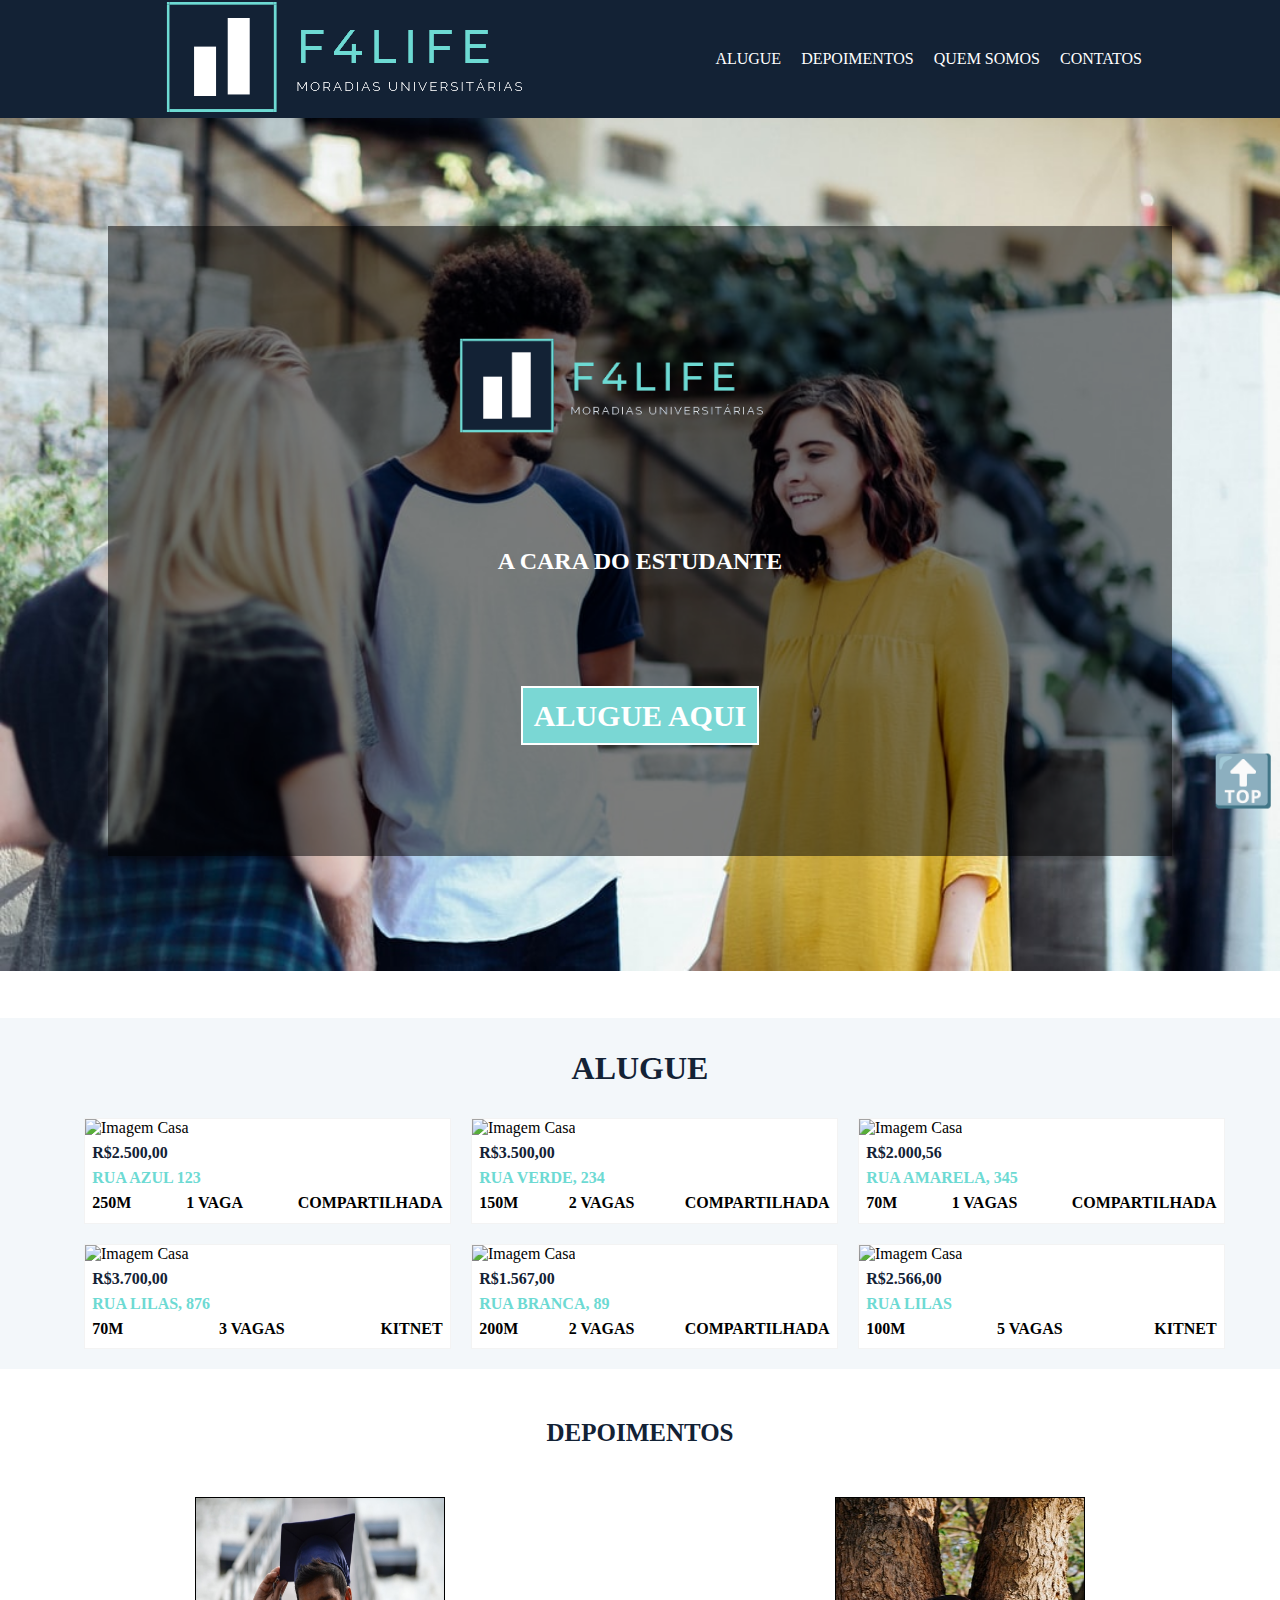
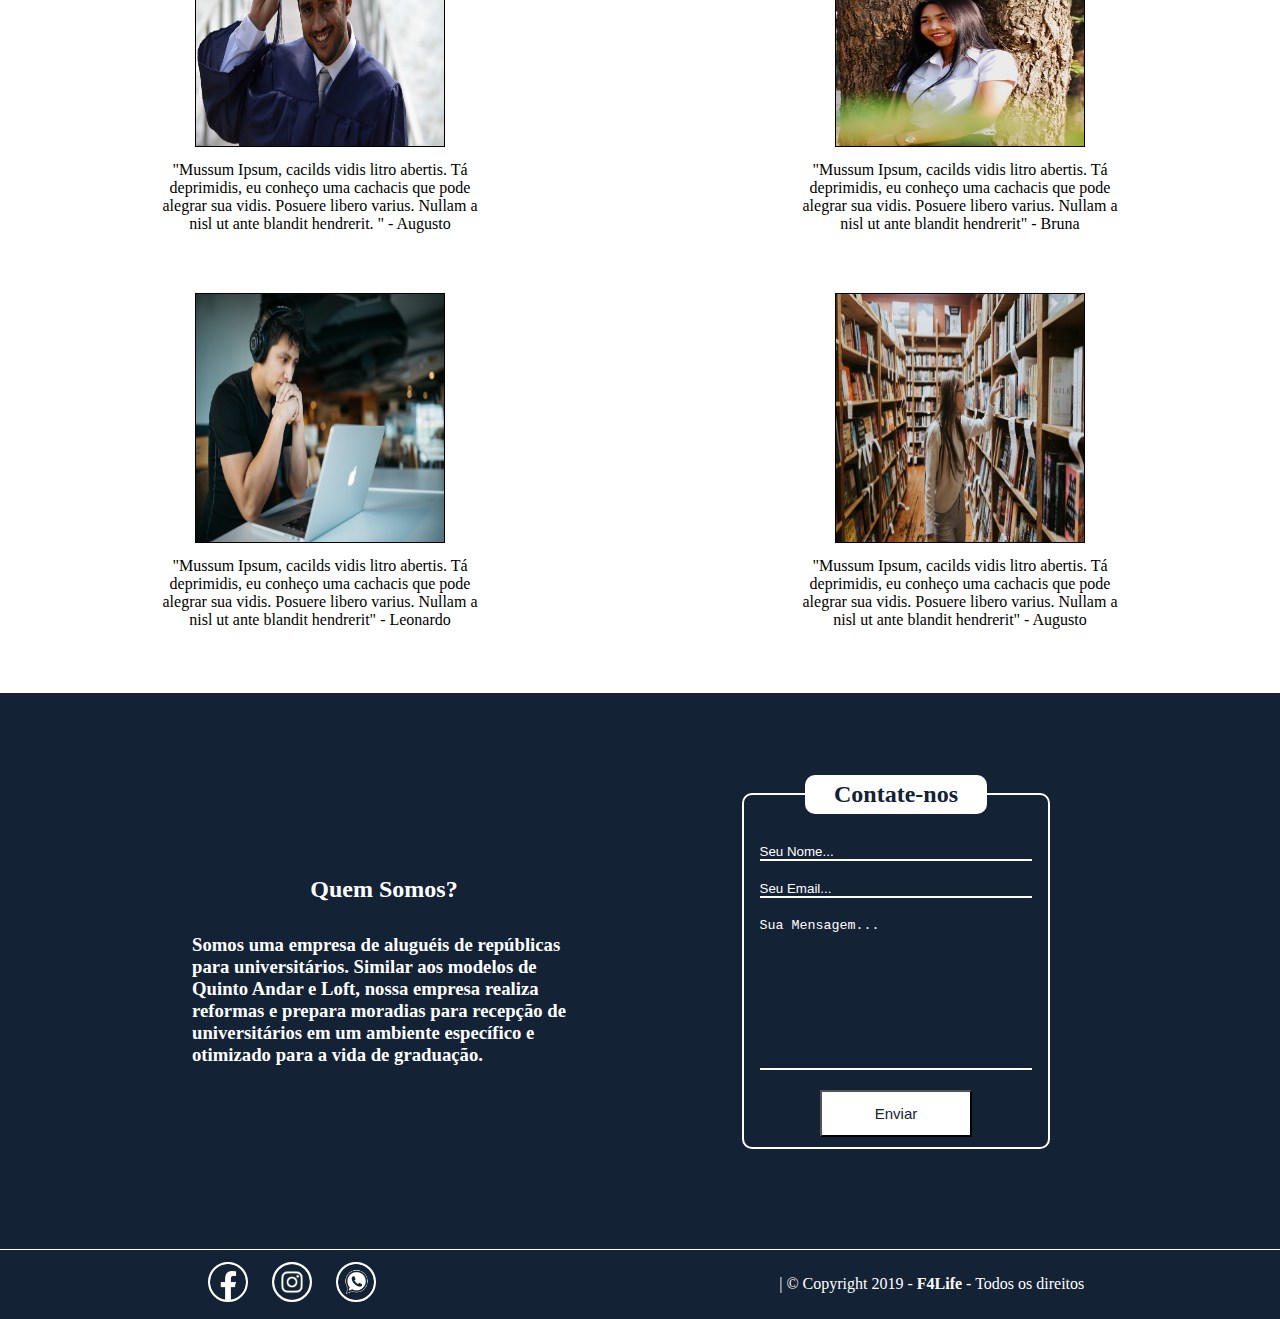
==== commit 26411752: "Merge pull request #8 from future4code/leonardo-identacao" ====
--- a/docs/index.html
+++ b/docs/index.html
@@ -1,5 +1,5 @@
 <!DOCTYPE html>
-<html lang="pt">
+<html lang="pt-br">
 <head>
     <meta charset="UTF-8">
     <meta name="author" content="Augusto, Argeu, Leonardo">
@@ -7,18 +7,24 @@
     <meta http-equiv="X-UA-Compatible" content="ie=edge">
     <link rel="stylesheet" href="style.css">
     <title>F4 Life</title>
-    
 </head>
 <body>
     <div id="conteudo-total">
         <header>
             <nav>
                 <div class="nav-logo">
-                    <img src="assets/logotransparente.png" alt="">
+                    <a href="/docs/index.html"><img src="assets/logotransparente.png" alt=""></a>
                 </div>
                 <div class="nav-links">
                     <ul>
                         <li>
+                            <a href="#produtos"> 
+                                <p>
+                                    Alugue
+                                </p>
+                            </a>
+                        </li>
+                        <li>
                             <a href="#cases-sucessos"> 
                                 <p>
                                     Depoimentos
@@ -26,9 +32,9 @@
                             </a>
                         </li>
                         <li>
-                            <a href="#produtos"> 
-                                <p>
-                                    Produtos
+                            <a href="#contato-quemSomos"> 
+                                <p>
+                                    Quem Somos
                                 </p>
                             </a>
                         </li>
@@ -45,140 +51,186 @@
         </header>
         <section id="imagem-entrada">
             <div class="tela-inicial">
-                <a href="/index.html">
+                <a href="/docs/index.html">
                     <img src="assets/logotransparente.png" alt="logo" id="imgLogo">
                 </a>
                 <h2>A CARA DO ESTUDANTE</h2>
-                <a href="/index.html" alt="button"><button class="botao-principal">alugue aqui</button></a>
+                <a href="#produtos"><button class="botao-principal">alugue aqui</button></a>
             </div>
         </section>
         <main id="conteudo-main">
-
             <div class="wrap-produtos">
                 <div id="produtos">
                     <div class="conheca-produtos">
-                        <h1>PRODUTOS</h1>
+                        <h1>ALUGUE</h1>
                     </div>
                     <div class="wrap-locais">
                         <article class="container-locais">
-                                <div class="img-container">
-                                    <img src="https://images.unsplash.com/photo-1512917774080-9991f1c4c750?ixlib=rb-1.2.1&auto=format&fit=crop&w=600&q=80" alt="">
-                                </div>
-                                <div class="locais-descricao">
-                                    <div class="locais-preco">
-                                        <p>R$2.500,00 </p>
-                                    </div>
-                                    <div class="locais-endereco">
-                                        <p>Rua Azul 123</p>
-                                    </div>
-                                    <div class="locais-detalhes">
-                                        <p>250m2  1 vaga diarista</p>
-                                    </div>
-                                </div>
+                            <div class="img-container">
+                                <img src="https://images.unsplash.com/photo-1512917774080-9991f1c4c750?ixlib=rb-1.2.1&auto=format&fit=crop&w=600&q=80" alt="Imagem Casa">
+                            </div>
+                            <div class="locais-descricao">
+                                <div class="locais-preco">
+                                    <p>R$2.500,00 </p>
+                                </div>
+                                <div class="locais-endereco">
+                                    <p>Rua Azul 123</p>
+                                </div>
+                                <div class="locais-detalhes">
+                                    <div class="metragem">
+                                        <p>250m</p>
+                                    </div>
+                                    <div class="vagas">
+                                        <p>1 Vaga</p>
+                                    </div>
+                                    <div class="extras">
+                                        <p>compartilhada</p>
+                                    </div>
+                                </div>
+                            </div>
                         </article> 
                         <article class="container-locais">
-                                <div class="img-container">
-                                    <img src="https://images.unsplash.com/photo-1416331108676-a22ccb276e35?ixlib=rb-1.2.1&ixid=eyJhcHBfaWQiOjEyMDd9&auto=format&fit=crop&w=600&q=80" alt="">
-                                </div>
-                                <div class="locais-descricao">
-                                    <div class="locais-preco">
-                                        <p>R$3,500 </p>
-                                    </div>
-                                    <div class="locais-endereco">
-                                        <p>Rua Verde, 234</p>
-                                    </div>
-                                    <div class="locais-detalhes">
-                                        <p>150m2 2 vagas </p>
-                                    </div>
-                                </div>
-                        </article>
-                        <article class="container-locais">
-                                <div class="img-container">
-                                    <img src="https://images.unsplash.com/photo-1492889971304-ac16ab4a4a5a?ixlib=rb-1.2.1&auto=format&fit=crop&w=600&q=80" alt="">
-                                </div>
-                                <div class="locais-descricao">
-                                    <div class="locais-preco">
-                                        <p>R$2.000,56 </p>
-                                    </div>
-                                    <div class="locais-endereco">
-                                        <p>Rua Amarela, 345</p>
-                                    </div>
-                                    <div class="locais-detalhes">
-                                        <p>70m2 1 vaga animal de estimacao</p>
-                                    </div>
-                                </div>
-                        </article>
-                        <article class="container-locais">
-                                <div class="img-container">
-                                    <img src="https://images.unsplash.com/photo-1488316409850-d6f079bac8ba?ixlib=rb-1.2.1&ixid=eyJhcHBfaWQiOjEyMDd9&auto=format&fit=crop&w=600&q=80" alt="">
-                                </div>
-                                <div class="locais-descricao">
-                                    <div class="locais-preco">
-                                        <p>R$3.700,00 </p>
-                                    </div>
-                                    <div class="locais-endereco">
-                                        <p>Rua Lilas, 876</p>
-                                    </div>
-                                    <div class="locais-detalhes">
-                                        <p>100m2 1 vaga </p>
-                                    </div>
-                                </div>
-                        </article>
-                        <article class="container-locais">
-                                <div class="img-container">
-                                    <img src="https://images.unsplash.com/photo-1475855581690-80accde3ae2b?ixlib=rb-1.2.1&ixid=eyJhcHBfaWQiOjEyMDd9&auto=format&fit=crop&w=600&q=80" alt="">
-                                </div>
-                                <div class="locais-descricao">
-                                    <div class="locais-preco">
-                                        <p>R$1.567,00 </p>
-                                    </div>
-                                    <div class="locais-endereco">
-                                        <p>Rua Branca, 89</p>
-                                    </div>
-                                    <div class="locais-detalhes">
-                                        <p>200m2 3 vagas</p>
-                                    </div>
-                                </div>
-                        </article>
-                        <article class="container-locais">
-                                <div class="img-container">
-                                    <img src="https://images.unsplash.com/photo-1434082033009-b81d41d32e1c?ixlib=rb-1.2.1&ixid=eyJhcHBfaWQiOjEyMDd9&auto=format&fit=crop&w=600&q=80" alt="">
-                                </div>
-                                <div class="locais-descricao">
-                                    <div class="locais-preco">
-                                        <p>R$2.566,00 </p>
-                                    </div>
-                                    <div class="locais-endereco">
-                                        <p>Rua Lilas</p>
-                                    </div>
-                                    <div class="locais-detalhes">
-                                        <p>300m2 2 vagas </p>
-                                    </div>
-                                </div>
+                            <div class="img-container">
+                                <img src="https://images.unsplash.com/photo-1416331108676-a22ccb276e35?ixlib=rb-1.2.1&ixid=eyJhcHBfaWQiOjEyMDd9&auto=format&fit=crop&w=600&q=80" alt="Imagem Casa">
+                            </div>
+                            <div class="locais-descricao">
+                                <div class="locais-preco">
+                                    <p>R$3.500,00 </p>
+                                </div>
+                                <div class="locais-endereco">
+                                    <p>Rua Verde, 234</p>
+                                </div>
+                                <div class="locais-detalhes">
+                                    <div class="metragem">
+                                        <p>150m</p>
+                                    </div>
+                                    <div class="vagas">
+                                        <p>2 Vagas</p>
+                                    </div>
+                                    <div class="extras">
+                                        <p>compartilhada</p>
+                                    </div>
+                                </div>
+                            </div>
+                        </article>
+                        <article class="container-locais">
+                            <div class="img-container">
+                                <img src="https://images.unsplash.com/photo-1492889971304-ac16ab4a4a5a?ixlib=rb-1.2.1&auto=format&fit=crop&w=600&q=80" alt="Imagem Casa">
+                            </div>
+                            <div class="locais-descricao">
+                                <div class="locais-preco">
+                                    <p>R$2.000,56 </p>
+                                </div>
+                                <div class="locais-endereco">
+                                    <p>Rua Amarela, 345</p>
+                                </div>
+                                <div class="locais-detalhes">
+                                    <div class="metragem">
+                                        <p>70m</p>
+                                    </div>
+                                    <div class="vagas">
+                                        <p>1 Vagas</p>
+                                    </div>
+                                    <div class="extras">
+                                        <p>compartilhada</p>
+                                    </div>
+                                </div>
+                            </div>
+                        </article>
+                        <article class="container-locais">
+                            <div class="img-container">
+                                <img src="https://images.unsplash.com/photo-1488316409850-d6f079bac8ba?ixlib=rb-1.2.1&ixid=eyJhcHBfaWQiOjEyMDd9&auto=format&fit=crop&w=600&q=80" alt="Imagem Casa">
+                            </div>
+                            <div class="locais-descricao">
+                                <div class="locais-preco">
+                                    <p>R$3.700,00 </p>
+                                </div>
+                                <div class="locais-endereco">
+                                    <p>Rua Lilas, 876</p>
+                                </div>
+                                <div class="locais-detalhes">
+                                    <div class="metragem">
+                                        <p>70m</p>
+                                    </div>
+                                    <div class="vagas">
+                                        <p>3 Vagas</p>
+                                    </div>
+                                    <div class="extras">
+                                        <p>kitnet</p>
+                                    </div>
+                                </div>
+                            </div>
+                        </article>
+                        <article class="container-locais">
+                            <div class="img-container">
+                                <img src="https://images.unsplash.com/photo-1475855581690-80accde3ae2b?ixlib=rb-1.2.1&ixid=eyJhcHBfaWQiOjEyMDd9&auto=format&fit=crop&w=600&q=80" alt="Imagem Casa">
+                            </div>
+                            <div class="locais-descricao">
+                                <div class="locais-preco">
+                                    <p>R$1.567,00 </p>
+                                </div>
+                                <div class="locais-endereco">
+                                    <p>Rua Branca, 89</p>
+                                </div>
+                                <div class="locais-detalhes">
+                                    <div class="metragem">
+                                        <p>200m</p>
+                                    </div>
+                                    <div class="vagas">
+                                        <p>2 Vagas</p>
+                                    </div>
+                                    <div class="extras">
+                                        <p>compartilhada</p>
+                                    </div>
+                                </div>
+                            </div>
+                        </article>
+                        <article class="container-locais">
+                            <div class="img-container">
+                                <img src="https://images.unsplash.com/photo-1434082033009-b81d41d32e1c?ixlib=rb-1.2.1&ixid=eyJhcHBfaWQiOjEyMDd9&auto=format&fit=crop&w=600&q=80" alt="Imagem Casa">
+                            </div>
+                            <div class="locais-descricao">
+                                <div class="locais-preco">
+                                    <p>R$2.566,00 </p>
+                                </div>
+                                <div class="locais-endereco">
+                                    <p>Rua Lilas</p>
+                                </div>
+                                <div class="locais-detalhes">
+                                    <div class="metragem">
+                                        <p>100m</p>
+                                    </div>
+                                    <div class="vagas">
+                                        <p>5 Vagas</p>
+                                    </div>
+                                    <div class="extras">
+                                        <p>kitnet</p>
+                                    </div>
+                                </div>
+                            </div>
                         </article>     
                     </div>
                 </div>
-        </div>
+            </div>
             <div id="cases-sucessos">
-
             <div class="cases-em-geral">
                 <h3 id="tituloCases">depoimentos</h3>
                 <div class="cases-sucessos">
                     <div class="card-image">
                         <img class="cases" src="assets/estudante-1.jpg" alt="case">
-                        <p>"Adorei a empresa, cheguei na cidade e nao conhecia nada. Foi rapida e segura no aluguel." - Augusto</p>
+                        <p>"Mussum Ipsum, cacilds vidis litro abertis. Tá deprimidis, eu conheço uma cachacis que pode alegrar sua vidis. Posuere libero varius. Nullam a nisl ut ante blandit hendrerit. " - Augusto</p>
                     </div>
                     <div class="card-image">
                         <img class="cases" src="assets/estudante-2.jpg" alt="case">
-                        <p>"Muito bom, em toda imobiliaria eu precisava de fiador, aqui consegui alugar tranquilo!" - Bruna</p>
+                        <p>"Mussum Ipsum, cacilds vidis litro abertis. Tá deprimidis, eu conheço uma cachacis que pode alegrar sua vidis. Posuere libero varius. Nullam a nisl ut ante blandit hendrerit" - Bruna</p>
                     </div>
                     <div class="card-image">
                         <img class="cases" src="assets/estudante-3.jpg" alt="case">
-                        <p>"Eu ja estava desesperado com a burocracia, nao ia conseguir alugar a tempo das aulas. Esta empresa me salvou" - Leonardo</p>
+                        <p>"Mussum Ipsum, cacilds vidis litro abertis. Tá deprimidis, eu conheço uma cachacis que pode alegrar sua vidis. Posuere libero varius. Nullam a nisl ut ante blandit hendrerit" - Leonardo</p>
                     </div>
                     <div class="card-image">
                         <img class="cases" src="assets/estudante-4.jpg" alt="case">
-                        <p>"Muito Bom adorei a empresa, ideia genial! Salvou minha vida." - Argeu</p>
+                        <p>"Mussum Ipsum, cacilds vidis litro abertis. Tá deprimidis, eu conheço uma cachacis que pode alegrar sua vidis. Posuere libero varius. Nullam a nisl ut ante blandit hendrerit" - Augusto</p>
                     </div>
                 </div>
             </div>
@@ -188,7 +240,6 @@
                     <h3>Somos uma empresa de aluguéis de repúblicas para universitários. Similar aos modelos de Quinto Andar e Loft, nossa empresa realiza reformas e prepara moradias para recepção de universitários em um ambiente específico e otimizado para a vida de graduação.</h3>
                 </div>
                 <div class="contato">
-
                     <form action="#">  
                         <h2>Contate-nos</h2>     
                         <input type="text" name="nome" placeholder="Seu Nome..." required>
@@ -201,9 +252,8 @@
         </main>
         <footer>
             <div class="footer-rede">
-                <a href="fb.com"><img src="assets/fb.png" alt="icone fb" class="icone-rede"></a>
-                <a href="instagram.com"><img src="assets/instagram.png" alt="icone insta" class="icone-rede"></a>
-                <a href="twitter.com"><img src="assets/twitter.png" alt="icone twitterinsta" class="icone-rede"></a>
+                <a href="http://facebook.com"><img src="assets/fb.png" alt="icone fb" class="icone-rede"></a>
+                <a href="http://instagram.com"><img src="assets/instagram.png" alt="icone insta" class="icone-rede"></a>
                 <a href="https://api.whatsapp.com/send?phone=5524998169141&text=Estou precisando, entre em contato comigo, por favor!"><img src="assets/whats.png" alt="icone whats" class="icone-rede"></a>
             </div>
             <p>| © Copyright 2019 - <a id="desenvolvedora-footer" href="#"> F4Life</a> - Todos os direitos</p>
--- a/docs/style.css
+++ b/docs/style.css
@@ -1,14 +1,68 @@
+/* geral */
 *{
     margin: 0;
     padding: 0;
     box-sizing: border-box;
 }
 
-#conteudo-total{
+/* header */
+#imgLogo {
+    width: 40%;
+}
+
+header {
+    background-color: rgb(19, 34, 53);
+    display: flex;
+    position: sticky;
+    top: 0;
+    z-index: 1;
+    justify-content: center;
+}
+
+nav {
+    display: flex;
+    justify-content: space-between;
+    width: 80%;   
+    flex-wrap: wrap;
+}
+
+.nav-links {
+    display: flex;
+    align-items: center;
+}
+
+.nav-links ul {
+    list-style-type: none;
+    display: flex;
+}
+
+.nav-links li {
+    padding: 10px;
+    color: white; 
+}
+
+.nav-links a:link, .nav-links a:active, .nav-links a:visited {
+    color: white;
+    text-decoration: none;
+}
+
+.nav-links a:hover {
+    color: #6DDAD3;
+}
+
+#conteudo-total {
     display: flex;
     flex-direction: column;
 }
 
+#up{
+    position: fixed;
+    bottom: 10%;
+    right: 0.5%;
+    font-size: 50px;
+}
+
+/* tela inicial */
 .tela-inicial {
     background: rgb(0, 0, 0, 0.5);
     height: 70%;
@@ -18,22 +72,15 @@
     margin: 12vh;
 }
 
-#imagem-entrada{
+.tela-inicial h2 {
+    color: white;
+}
+
+#imagem-entrada {
     background-image: url(assets/background-img-universitários.jpg);
     background-repeat: no-repeat;
     background-size: 100%;
     text-align: center;
-}
-
-#imgLogo {
-    width: 40%;
-}
-
-.cases-em-geral h3{
-    color: rgb(19, 34, 53);
-    text-decoration: none;
-    font-family: "Open Sans", serif;    
-    font-size: 25px;
 }
 
 .botao-principal {
@@ -48,8 +95,87 @@
     width: auto;
     height: auto;
     border: 2px solid white;
-    background: #0093e7;
-    color: white;
+    background: rgb(121.6, 214.7, 212.1);
+    color: white;
+}
+
+/* produtos */
+.img-container {
+    overflow: hidden;
+}
+
+.wrap-locais {
+    display: grid;
+    width: 100%;
+    grid-template-columns: 33% 33% 33%;
+    padding: 20px;
+    gap: 20px;
+}
+
+.locais-descricao {
+    padding: 2%;
+}
+
+.locais-descricao p {
+    padding-bottom: 2%;
+    font-weight: bold;
+}
+
+.conheca-produtos {
+    padding: 1%;
+}
+
+.conheca-produtos h1 {
+    color: rgb(19, 34, 53);
+    margin-top: 20px;
+}
+
+li p, .locais-descricao p {
+    text-transform: uppercase;
+}
+
+#produtos {
+    width: 90vw;
+    display: flex;
+    flex-wrap: wrap;
+    justify-content: center;
+}
+
+.wrap-produtos {
+    display: flex;
+    justify-content: center;
+    background-color: #F3F7FA;
+}
+
+.locais-preco p {
+    color: rgb(19, 34, 53);
+}
+
+.locais-endereco p {
+    color: #6DDAD3;
+}
+
+.container-locais {
+    background-color: white;
+    border: 1px solid rgb(243, 243, 243);
+}
+
+.container-locais:hover {
+    box-shadow: 1px 2px 1px rgba(0, 0, 0, 0.3);
+    transform: translateY(-7px);
+}
+
+.locais-detalhes {
+    display: flex;
+    justify-content: space-between;
+}
+
+/* depoimentos */
+.cases-em-geral h3 {
+    color: rgb(19, 34, 53);
+    text-decoration: none;
+    font-family: "Open Sans", serif;    
+    font-size: 25px;
 }
 
 .cases-em-geral {
@@ -74,107 +200,23 @@
     margin: 20px;
     padding-top: 30px;
     padding-bottom: 30px;
-
 }
 
 .cases {
-    border-radius: 50%;
     height: 250px;
     width: 250px;
-    border: 3px solid rgb(19, 34, 53);
+    border: 1px solid black;
+    text-align: justify;
 }
 
 .card-image p {
     margin-right: 25%;
     margin-left: 25%;
     margin-top: 10px;
-    color: rgb(19, 34, 53);
-}
-header{
-    background-color: rgb(19, 34, 53);
-    display: flex;
-    position: sticky;
-    top: 0;
-    z-index: 1;
-    justify-content: center;
-}
-
-footer{
-    border-top: 1px white solid;
-    height: 70px;
-    background: white;
-    display: flex;
-    flex-wrap: wrap;
-    background-color: rgb(19, 34, 53);
-    align-items: center;
-    color: white;
-    justify-content: space-around;
-}
-
-.icone-rede{
-    width: 40px;
-    border-radius: 50%;
-    border: 2px solid white;
-    background: white;
-}
-
-.icone-rede:hover{
-    background: rgb(121.6, 214.7, 212.1);
-    border: rgb(121.6, 214.7, 212.1) 2px solid;
-}
-
-.footer-rede{
-    width: 15%;
-    display: flex;
-    justify-content: space-around;
-}
-
-#desenvolvedora-footer{
-    text-decoration:none;
-    color: white;
-    font-weight: bold;
-}
-
-#desenvolvedora-footer:hover{
-    color: rgb(121.6, 214.7, 212.1);
-}
-
-nav {
-    display: flex;
-    justify-content: space-between;
-    width: 80%;   
-    flex-wrap: wrap;
-}
-
-.nav-links {
-    display: flex;
-    align-items: center;
-}
-
-.nav-links ul {
-    list-style-type: none;
-    display: flex;
-}
-
-.nav-links li {
-    padding: 10px;
-    color: white; 
-}
-
-.nav-links a:link, .nav-links a:visited, .nav-links a:visited  {
-    color: white;
-    text-decoration: none;
-}
-
-.nav-links a:hover {
-    color: #6DDAD3;
-}
-
-.nav-logo img{
-    
-}
-
-#contato-quemSomos{
+}
+
+/* contatos-Quem Somos */
+#contato-quemSomos {
     display: flex;
     background: rgb(19, 34, 53);
     justify-content: space-evenly;
@@ -182,7 +224,7 @@
     align-items: center;
 }
 
-.contato{
+.contato {
     margin: 100px 0;
     margin-right: 5vw;
     width: 30%;
@@ -192,7 +234,7 @@
 
 }
 
-.quem-somos{
+.quem-somos {
     margin-left: 5vw;
     width: 30%;
     color: white;
@@ -203,11 +245,11 @@
     justify-content: start;
 }
 
-.quem-somos h2{
+.quem-somos h2 {
     margin-bottom: 8%;
 }
 
-.contato form{
+.contato form {
     width: 80%;
     border: 2px white solid;
     border-radius: 10px;
@@ -216,59 +258,23 @@
     align-items: center;
 }
 
-.img-container {
-    overflow: hidden;
-}
-
-.wrap-locais {
-    display: grid;
-    width: 100%;
-    grid-template-columns: 33% 33% 33%;
-    padding: 20px;
-    gap: 20px;
-}
-
-.locais-descricao {
-    padding: 2%;
-    
-}
-
-.locais-descricao p {
-    padding-bottom: 2%;
-    font-weight: bold;
-}
-.conheca-produtos {
-    padding: 1%;
-}
-
-.conheca-produtos h1{
-    color: rgb(19, 34, 53);
-}
-
-#produtos {
-    width: 90vw;
-    display: flex;
-    flex-wrap: wrap;
-    justify-content: center;
-}
-
 ::-webkit-input-placeholder {
     color: white;
- }
- 
- :-moz-placeholder { /* Firefox 18- */
+}
+
+:-moz-placeholder { /* Firefox 18- */
     color: white;  
- }
- 
- ::-moz-placeholder {  /* Firefox 19+ */
+}
+
+::-moz-placeholder {  /* Firefox 19+ */
     color: white;  
- }
- 
- :-ms-input-placeholder {  
+}
+
+:-ms-input-placeholder {  
     color: white;  
- }
-
- .contato form input, .contato form textarea{
+}
+
+.contato form input, .contato form textarea {
     background: rgb(19, 34, 53);
     border: none;
     border-bottom: 2px solid white;
@@ -278,11 +284,11 @@
     resize: none;
 }
 
-.contato form input:focus, .contato form textarea:focus{
+.contato form input:focus, .contato form textarea:focus {
     border-bottom: 2px solid rgb(121.6, 214.7, 212.1);
 }
 
-form> h2{
+form> h2 {
     background: white;
     color: rgb(19, 34, 53);
     width: 60%;
@@ -294,7 +300,7 @@
     border-radius: 10px; 
 }
 
-.botao-form{
+.botao-form {
     margin: 10px;
     background: white;
     padding: 1vw;
@@ -303,57 +309,71 @@
     font-size: 15px;
 }
 
-.botao-form:hover{
+.botao-form:hover {
     box-shadow: 1px 2px 1px rgba(244, 244, 244, 0.4);
 }
 
-#up{
-    position: fixed;
-    bottom: 10%;
-    right: 0.5%;
-    font-size: 50px;
-}
-
-.wrap-produtos {
-    display: flex;
-    justify-content: center;
-    background-color: #F3F7FA;
-}
-.locais-preco p {
-    color: rgb(19, 34, 53);
-}
-
-.locais-endereco p {
-    color: #6DDAD3;
-}
-
-.container-locais {
-    background-color: white;
-    border: 1px solid rgb(243, 243, 243);
-}
-
-.container-locais:hover {
-    box-shadow: 1px 2px 1px rgba(0, 0, 0, 0.3);
-}
-
-@media (min-width:1000px){
+/* footer */
+footer {
+    border-top: 1px white solid;
+    height: 70px;
+    background: white;
+    display: flex;
+    flex-wrap: wrap;
+    background-color: rgb(19, 34, 53);
+    align-items: center;
+    color: white;
+    justify-content: space-around;
+}
+
+.icone-rede {
+    width: 40px;
+    border-radius: 50%;
+    border: 2px solid white;
+    background: white;
+}
+
+.icone-rede:hover {
+    background: rgb(121.6, 214.7, 212.1);
+    border: rgb(121.6, 214.7, 212.1) 2px solid;
+}
+
+.footer-rede {
+    width: 15%;
+    display: flex;
+    justify-content: space-around;
+}
+
+#desenvolvedora-footer {
+    text-decoration:none;
+    color: white;
+    font-weight: bold;
+}
+
+#desenvolvedora-footer:hover {
+    color: rgb(121.6, 214.7, 212.1);
+}
+
+
+/* responsividade */
+@media (min-width:1000px) {
     #imagem-entrada{
         height: 100vh;
     }
 }
 
-@media (max-width:500px){
+@media (max-width:500px) {
     .contato{
        margin: 15% 0;
        min-width: 300px;
     }
 
-    .quem-somos{
+    .quem-somos {
        min-width: 300px;
        margin-top: 10%;
     }
 
-   #up{
+   #up {
        opacity: 0.5;
        font-size: 30px;
        bottom: 15%;
@@ -363,19 +383,19 @@
        width: 100%;
    }
 
-   footer{
+   footer {
        flex-direction: column;
    }
 
-   .icone-rede{
+   .icone-rede {
        margin: 5% 10px;
    }
 
-   .wrap-locais{
+   .wrap-locais {
        grid-template-columns: 100%;
    }
 
-   .cases-sucessos{
+   .cases-sucessos {
        grid-template-columns: 1fr;
    }
 
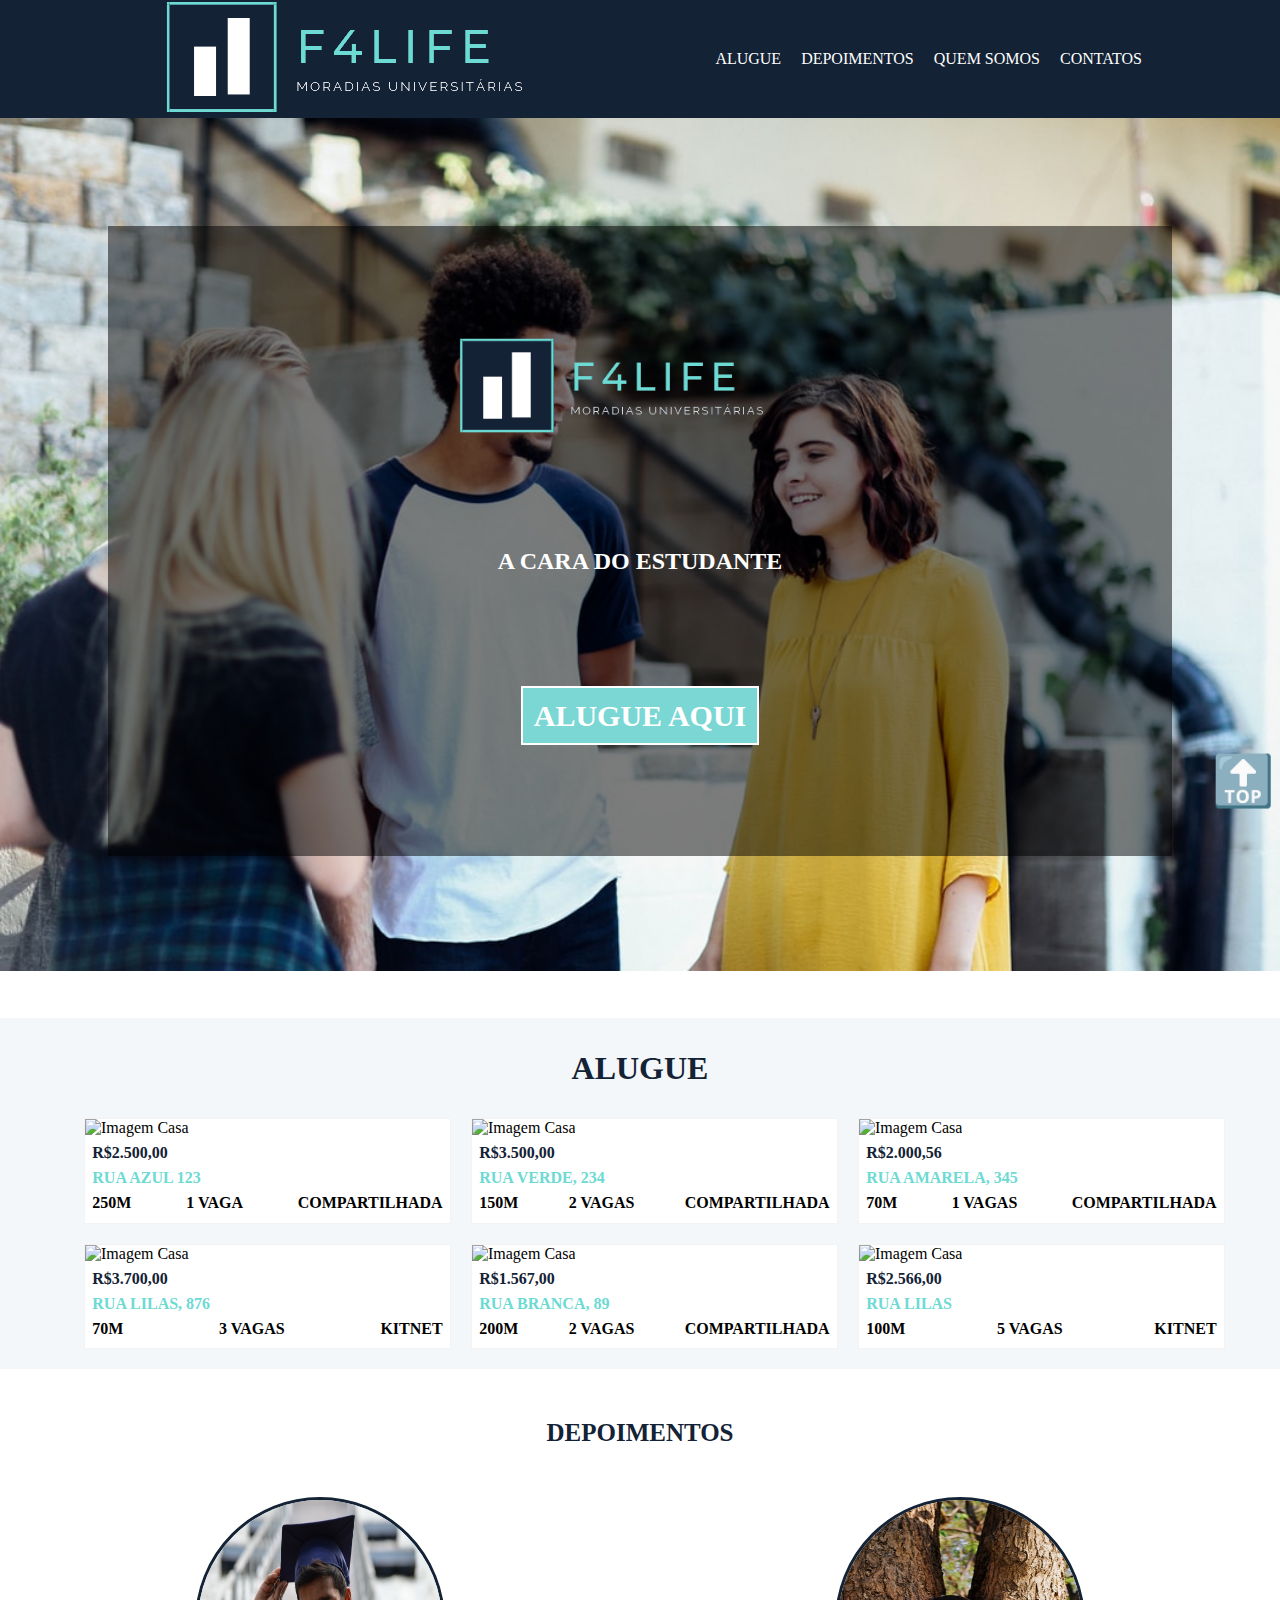
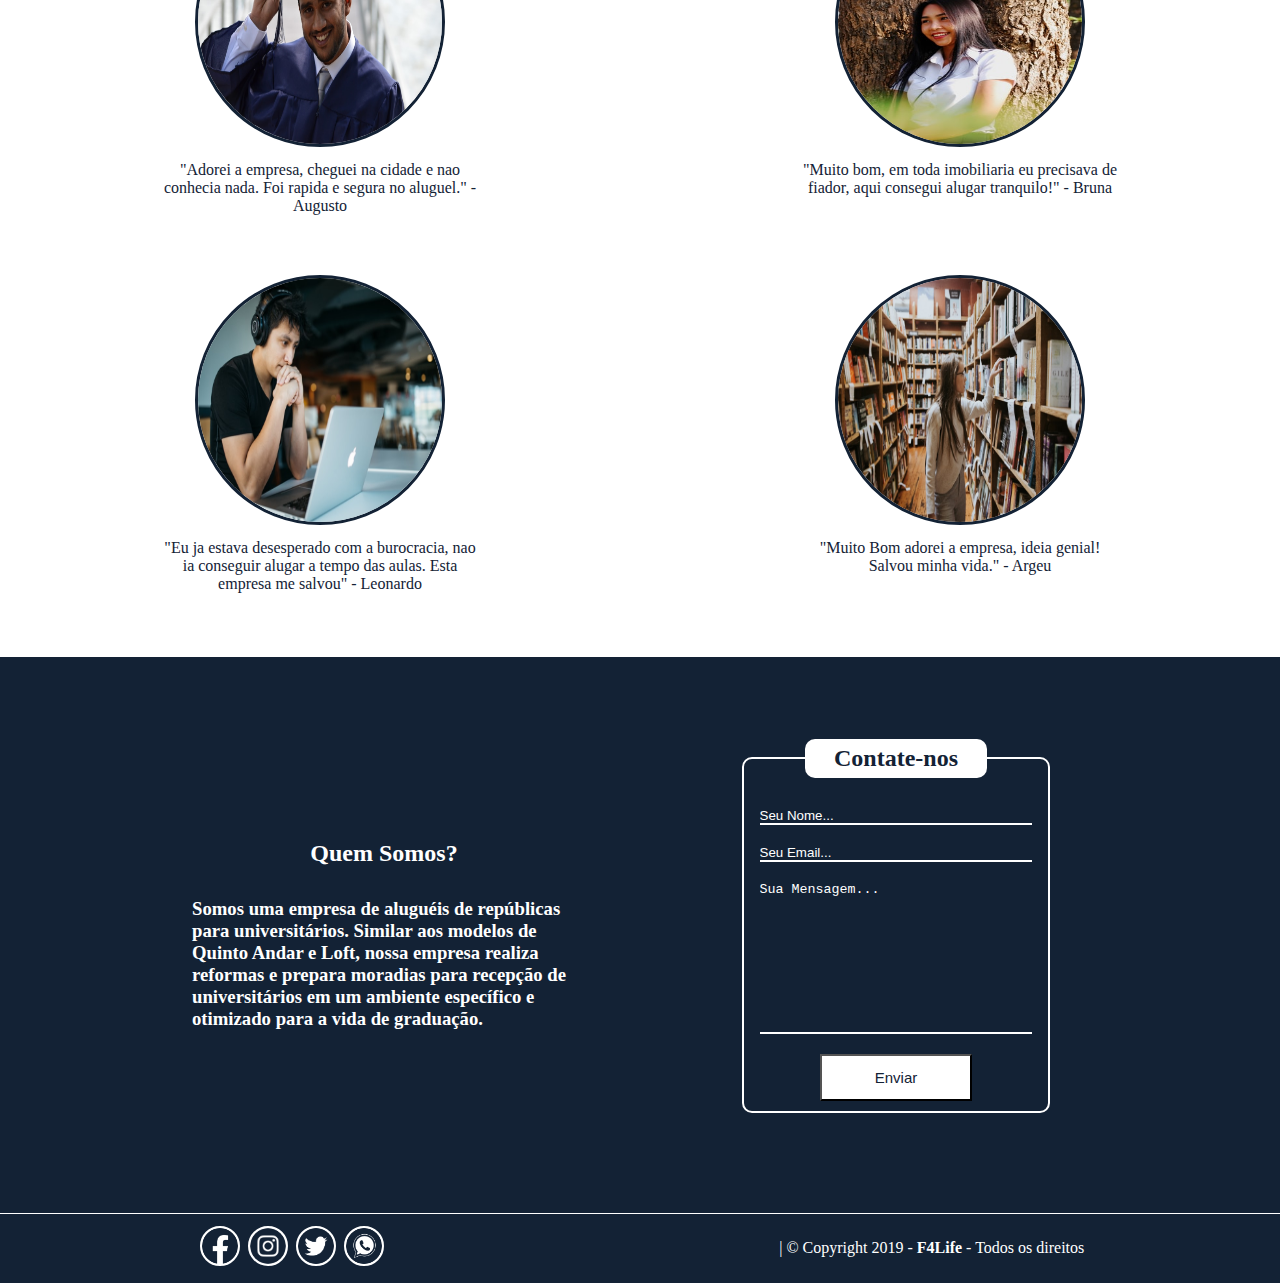
==== commit 580d34b8: "Merge branch 'master' into icones" ====
--- a/docs/index.html
+++ b/docs/index.html
@@ -218,19 +218,19 @@
                 <div class="cases-sucessos">
                     <div class="card-image">
                         <img class="cases" src="assets/estudante-1.jpg" alt="case">
-                        <p>"Mussum Ipsum, cacilds vidis litro abertis. Tá deprimidis, eu conheço uma cachacis que pode alegrar sua vidis. Posuere libero varius. Nullam a nisl ut ante blandit hendrerit. " - Augusto</p>
+                        <p>"Adorei a empresa, cheguei na cidade e nao conhecia nada. Foi rapida e segura no aluguel." - Augusto</p>
                     </div>
                     <div class="card-image">
                         <img class="cases" src="assets/estudante-2.jpg" alt="case">
-                        <p>"Mussum Ipsum, cacilds vidis litro abertis. Tá deprimidis, eu conheço uma cachacis que pode alegrar sua vidis. Posuere libero varius. Nullam a nisl ut ante blandit hendrerit" - Bruna</p>
+                        <p>"Muito bom, em toda imobiliaria eu precisava de fiador, aqui consegui alugar tranquilo!" - Bruna</p>
                     </div>
                     <div class="card-image">
                         <img class="cases" src="assets/estudante-3.jpg" alt="case">
-                        <p>"Mussum Ipsum, cacilds vidis litro abertis. Tá deprimidis, eu conheço uma cachacis que pode alegrar sua vidis. Posuere libero varius. Nullam a nisl ut ante blandit hendrerit" - Leonardo</p>
+                        <p>"Eu ja estava desesperado com a burocracia, nao ia conseguir alugar a tempo das aulas. Esta empresa me salvou" - Leonardo</p>
                     </div>
                     <div class="card-image">
                         <img class="cases" src="assets/estudante-4.jpg" alt="case">
-                        <p>"Mussum Ipsum, cacilds vidis litro abertis. Tá deprimidis, eu conheço uma cachacis que pode alegrar sua vidis. Posuere libero varius. Nullam a nisl ut ante blandit hendrerit" - Augusto</p>
+                        <p>"Muito Bom adorei a empresa, ideia genial! Salvou minha vida." - Argeu</p>
                     </div>
                 </div>
             </div>
@@ -254,6 +254,7 @@
             <div class="footer-rede">
                 <a href="http://facebook.com"><img src="assets/fb.png" alt="icone fb" class="icone-rede"></a>
                 <a href="http://instagram.com"><img src="assets/instagram.png" alt="icone insta" class="icone-rede"></a>
+                <a href="http://twitter.com"><img src="assets/twitter.png" alt="icone twitterinsta" class="icone-rede"></a>
                 <a href="https://api.whatsapp.com/send?phone=5524998169141&text=Estou precisando, entre em contato comigo, por favor!"><img src="assets/whats.png" alt="icone whats" class="icone-rede"></a>
             </div>
             <p>| © Copyright 2019 - <a id="desenvolvedora-footer" href="#"> F4Life</a> - Todos os direitos</p>
--- a/docs/style.css
+++ b/docs/style.css
@@ -203,17 +203,18 @@
 }
 
 .cases {
+    border-radius: 50%;
     height: 250px;
     width: 250px;
-    border: 1px solid black;
-    text-align: justify;
+    border: 3px solid rgb(19, 34, 53);
 }
 
 .card-image p {
     margin-right: 25%;
     margin-left: 25%;
     margin-top: 10px;
-}
+    color: rgb(19, 34, 53);
+ }
 
 /* contatos-Quem Somos */
 #contato-quemSomos {
